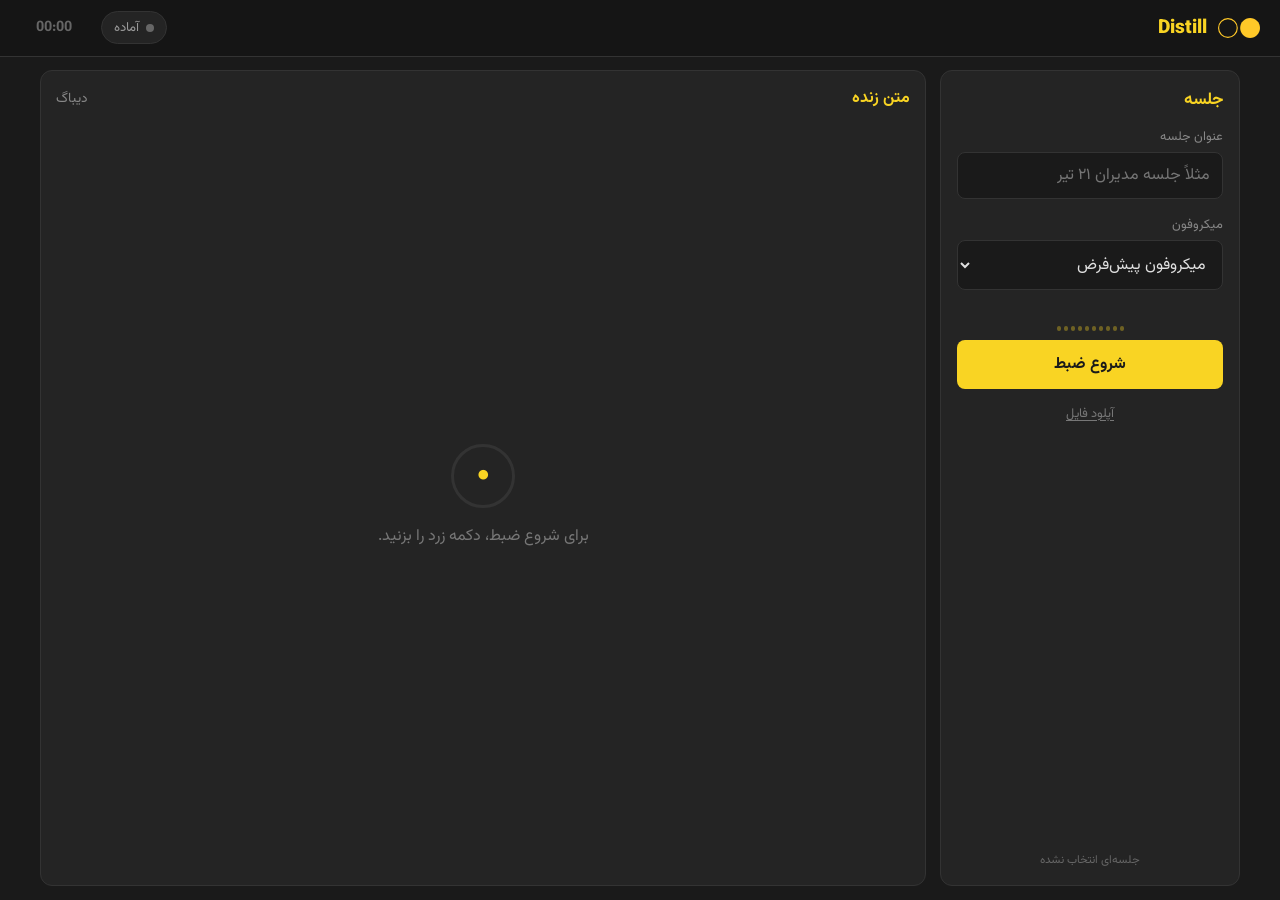
==== api/web/assistant.html @ 333b5652 "feat: mode lock" ====
<!doctype html>
<html lang="fa" dir="rtl">
  <head>
    <meta charset="UTF-8" />
    <meta name="viewport" content="width=device-width, initial-scale=1.0" />
    <title>Distill — داشبورد ضبط</title>
    <link rel="icon" type="image/svg+xml" href="/logo.svg" />
    <link rel="preconnect" href="https://fonts.googleapis.com" />
    <link rel="preconnect" href="https://fonts.gstatic.com" crossorigin />
    <link
      href="https://fonts.googleapis.com/css2?family=Vazirmatn:wght@300;400;500;700;900&display=swap"
      rel="stylesheet"
    />
    <style>
      * {
        margin: 0;
        padding: 0;
        box-sizing: border-box;
      }

      html,
      body {
        height: 100%;
        height: 100dvh;
        overflow: hidden;
      }

      body {
        font-family:
          "Vazirmatn", "Segoe UI", Tahoma, Geneva, Verdana, sans-serif;
        background: #1a1a1a;
        color: #e0e0e0;
        direction: rtl;
        display: flex;
        flex-direction: column;
      }

      a {
        color: inherit;
        text-decoration: none;
      }

      .navbar {
        flex-shrink: 0;
        display: flex;
        align-items: center;
        justify-content: space-between;
        gap: 1rem;
        padding: 0.7rem 1.25rem;
        background: #151515;
        border-bottom: 1px solid #333;
      }

      .nav-brand {
        display: inline-flex;
        align-items: center;
        gap: 0.7rem;
        color: #f9d423;
        font-weight: 900;
        font-size: 1.2rem;
      }

      .nav-brand svg {
        display: block;
      }

      .nav-meta {
        display: flex;
        align-items: center;
        gap: 0.85rem;
      }

      .nav-status {
        display: inline-flex;
        align-items: center;
        gap: 0.45rem;
        background: #242424;
        border: 1px solid #333;
        border-radius: 999px;
        padding: 0.35rem 0.75rem;
        font-size: 0.82rem;
        color: #999;
        cursor: pointer;
        user-select: none;
        transition:
          border-color 0.15s,
          color 0.15s;
      }

      .nav-status:hover {
        border-color: #f9d423;
        color: #e0e0e0;
      }

      .status-dot {
        width: 8px;
        height: 8px;
        border-radius: 50%;
        background: #666;
        flex-shrink: 0;
      }

      .status-dot.is-ok {
        background: #4ade80;
      }
      .status-dot.is-recording {
        background: #ef4444;
        animation: recPulse 1.2s infinite;
      }
      .status-dot.is-processing {
        background: #f9d423;
      }

      @keyframes recPulse {
        0% {
          box-shadow: 0 0 0 0 rgba(239, 68, 68, 0.45);
        }
        70% {
          box-shadow: 0 0 0 8px rgba(239, 68, 68, 0);
        }
        100% {
          box-shadow: 0 0 0 0 rgba(239, 68, 68, 0);
        }
      }

      .nav-timer {
        font-variant-numeric: tabular-nums;
        color: #f9d423;
        font-weight: 700;
        font-size: 0.9rem;
        min-width: 4.2rem;
        text-align: center;
        transition:
          color 0.2s ease,
          opacity 0.2s ease;
      }

      .nav-timer.idle {
        color: #666;
      }

      .nav-timer.is-processing {
        color: #eab308;
        animation: timer-processing 1.2s ease-in-out infinite;
      }

      @keyframes timer-processing {
        0%,
        100% {
          opacity: 1;
        }
        50% {
          opacity: 0.55;
        }
      }

      .dashboard {
        flex: 1;
        min-height: 0;
        width: min(1200px, calc(100% - 1.5rem));
        margin: 0 auto;
        padding: 0.85rem 0;
        display: grid;
        grid-template-columns: 300px 1fr;
        gap: 0.85rem;
        overflow: hidden;
      }

      @media (max-width: 860px) {
        .dashboard {
          grid-template-columns: 1fr;
          grid-template-rows: auto 1fr;
        }
        .controls-panel {
          max-height: 42vh;
          overflow-y: auto;
        }
      }

      .panel {
        background: #242424;
        border: 1px solid #333;
        border-radius: 12px;
        min-height: 0;
        display: flex;
        flex-direction: column;
        overflow: hidden;
      }

      .controls-panel {
        padding: 1rem;
        gap: 0.85rem;
      }

      .panel-title {
        color: #f9d423;
        font-size: 1.05rem;
        font-weight: 700;
        flex-shrink: 0;
      }

      .field {
        margin-bottom: 0.15rem;
      }

      .field label {
        display: block;
        text-align: right;
        margin-bottom: 0.3rem;
        color: #888;
        font-size: 0.8rem;
      }

      .field input[type="text"],
      .field select,
      .field input[type="file"] {
        width: 100%;
        background: #1a1a1a;
        border: 1px solid #333;
        border-radius: 8px;
        color: #e0e0e0;
        padding: 0.65rem 0.75rem;
        font: inherit;
        outline: none;
      }

      .field input[type="text"]:focus,
      .field select:focus {
        border-color: #f9d423;
      }

      .field input.field-invalid {
        border-color: #ef4444;
      }

      .field-error {
        color: #ef4444;
        font-size: 0.75rem;
        margin: -0.1rem 0 0.35rem;
        text-align: right;
      }

      .field input[type="file"] {
        padding: 0.45rem;
        color: #999;
        font-size: 0.8rem;
      }

      .source-mode {
        display: flex;
        flex-direction: column;
        gap: 0.55rem;
      }

      .source-switch {
        display: block;
        width: 100%;
        margin-top: 0.35rem;
        padding: 0;
        border: 0;
        background: none;
        font: inherit;
        font-size: 0.8rem;
        color: #777;
        text-align: center;
        cursor: pointer;
        text-decoration: underline;
        text-underline-offset: 3px;
      }

      .source-switch:hover {
        color: #f9d423;
      }

      .source-switch:disabled,
      .source-switch.is-locked {
        display: none;
      }

      .source-mode.capture-locked {
        opacity: 0.45;
        pointer-events: none;
      }

      .source-mode .btn:disabled,
      .source-mode input:disabled,
      .source-mode select:disabled {
        opacity: 0.55;
        cursor: not-allowed;
      }

      .record-block {
        display: flex;
        flex-direction: column;
        align-items: center;
        gap: 0.55rem;
        padding: 0.15rem 0 0;
      }

      .recording-player {
        width: 100%;
        display: flex;
        flex-direction: column;
        gap: 0.4rem;
        padding: 0.65rem 0.7rem;
        border: 1px solid #333;
        border-radius: 10px;
        background: #171717;
      }

      .recording-player.hidden {
        display: none !important;
      }

      .recording-player-label {
        font-size: 0.78rem;
        color: #aaa;
        font-weight: 600;
      }

      .recording-player audio {
        width: 100%;
        height: 36px;
      }

      .level-meter {
        display: flex;
        align-items: flex-end;
        gap: 3px;
        height: 28px;
        opacity: 0.35;
        transition: opacity 0.2s;
      }

      .level-meter.active {
        opacity: 1;
      }

      .level-meter span {
        width: 4px;
        background: #f9d423;
        border-radius: 2px;
        height: 20%;
        transition: height 0.08s linear;
      }

      .btn-row {
        display: flex;
        flex-direction: column;
        gap: 0.5rem;
        width: 100%;
      }

      .btn {
        appearance: none;
        border: 0;
        border-radius: 8px;
        padding: 0.75rem 1rem;
        font: inherit;
        font-weight: 700;
        cursor: pointer;
        transition:
          background 0.2s,
          box-shadow 0.2s,
          opacity 0.2s;
        width: 100%;
      }

      .btn:disabled {
        opacity: 0.4;
        cursor: not-allowed;
      }

      .btn.is-muted {
        opacity: 0.55;
      }

      .btn.is-processing:disabled,
      .btn.is-processing {
        opacity: 1;
        cursor: wait;
      }

      .btn-primary {
        background: #f9d423;
        color: #1a1a1a;
      }

      .btn-primary:hover:not(:disabled) {
        background: #e6c320;
        box-shadow: 0 4px 20px rgba(249, 212, 35, 0.25);
      }

      .btn-danger {
        background: #3a3a3a;
        color: #fff;
        border: 1px solid #555;
      }

      .btn-danger:hover:not(:disabled) {
        background: #484848;
      }

      .btn-danger.is-processing {
        color: #f9d423;
        border-color: rgba(249, 212, 35, 0.4);
        background: #2a2a2a;
      }

      .btn-ghost {
        background: transparent;
        color: #e0e0e0;
        border: 1px solid #333;
      }

      .btn-ghost:hover:not(:disabled) {
        border-color: #f9d423;
      }

      .btn-accent {
        background: rgba(249, 212, 35, 0.1);
        color: #f9d423;
        border: 1px solid rgba(249, 212, 35, 0.35);
      }

      .btn-accent:hover:not(:disabled) {
        background: rgba(249, 212, 35, 0.18);
      }

      .sep {
        border: 0;
        border-top: 1px solid #333;
        margin: 0.15rem 0;
      }

      .meta {
        color: #666;
        font-size: 0.72rem;
        word-break: break-all;
        text-align: center;
      }

      .session-link {
        background: none;
        border: 0;
        padding: 0;
        margin: 0;
        font: inherit;
        color: #a3a3a3;
        text-decoration: underline;
        text-underline-offset: 0.18em;
        text-decoration-color: rgba(163, 163, 163, 0.45);
        cursor: pointer;
        word-break: break-all;
      }

      .session-link:hover {
        color: #f9d423;
        text-decoration-color: rgba(249, 212, 35, 0.55);
      }

      .copy-toast {
        position: fixed;
        left: 50%;
        bottom: 1.6rem;
        transform: translateX(-50%) translateY(12px);
        z-index: 1200;
        display: flex;
        align-items: center;
        gap: 0.55rem;
        padding: 0.72rem 1.05rem;
        border-radius: 12px;
        background: #242424;
        border: 1px solid rgba(249, 212, 35, 0.4);
        color: #f0f0f0;
        font-family: inherit;
        font-size: 0.88rem;
        box-shadow: 0 10px 28px rgba(0, 0, 0, 0.45);
        opacity: 0;
        pointer-events: none;
        transition:
          opacity 0.2s ease,
          transform 0.2s ease;
      }

      .copy-toast.is-visible {
        opacity: 1;
        transform: translateX(-50%) translateY(0);
      }

      .copy-toast-dot {
        width: 0.55rem;
        height: 0.55rem;
        border-radius: 50%;
        background: #f9d423;
        flex-shrink: 0;
      }

      .controls-bottom {
        margin-top: auto;
        display: flex;
        flex-direction: column;
        gap: 0.55rem;
        padding-top: 0.35rem;
      }

      .display-panel {
        padding: 0.95rem;
      }

      .panel-head {
        display: flex;
        align-items: center;
        justify-content: space-between;
        gap: 1rem;
        margin-bottom: 0.7rem;
        flex-shrink: 0;
      }

      .panel-head-actions {
        display: inline-flex;
        gap: 0.75rem;
        align-items: center;
      }

      .panel-head h2 {
        color: #f9d423;
        font-size: 1rem;
        font-weight: 700;
      }

      .linkish {
        background: none;
        border: 0;
        color: #888;
        font: inherit;
        cursor: pointer;
        font-size: 0.85rem;
      }

      .linkish:hover {
        color: #f9d423;
      }

      .timeline {
        flex: 1;
        min-height: 0;
        overflow-y: auto;
        display: flex;
        flex-direction: column;
        gap: 0.65rem;
      }

      .timeline::-webkit-scrollbar {
        width: 8px;
      }
      .timeline::-webkit-scrollbar-thumb {
        background: #444;
        border-radius: 8px;
      }

      .timeline-empty {
        margin: auto;
        text-align: center;
        color: #777;
        padding: 2rem 1rem;
      }

      .timeline-empty .rec-ring {
        width: 64px;
        height: 64px;
        border-radius: 50%;
        border: 3px solid #333;
        margin: 0 auto 1rem;
        display: flex;
        align-items: center;
        justify-content: center;
        color: #f9d423;
        font-size: 1.4rem;
      }

      .segment {
        background: #1a1a1a;
        border: 1px solid #2e2e2e;
        border-radius: 10px;
        padding: 0.85rem 1rem;
        transition:
          border-color 0.25s ease,
          background 0.25s ease,
          transform 0.35s ease;
      }

      .segment-live {
        border-color: #2e2e2e;
        opacity: 0.92;
      }

      .segment-listening {
        position: relative;
        opacity: 1;
        border-color: transparent;
        background:
          linear-gradient(#1a1a1a, #1a1a1a) padding-box,
          linear-gradient(
              90deg,
              rgba(249, 212, 35, 0.22),
              rgba(249, 212, 35, 0.48),
              rgba(249, 212, 35, 0.2),
              rgba(249, 212, 35, 0.42),
              rgba(249, 212, 35, 0.22)
            )
            border-box;
        background-size:
          100% 100%,
          200% 100%;
        border: 1px solid transparent;
        animation: listen-wave-border 2.8s ease-in-out infinite;
        box-shadow: none;
      }

      .segment-listening .segment-text {
        cursor: default;
        user-select: text;
      }

      .segment-finalized {
        border-color: #333;
      }

      .segment-editable {
        border-color: rgba(148, 163, 184, 0.28);
      }

      .segment-editable:hover {
        border-color: rgba(226, 232, 240, 0.35);
        background: #1c1c1c;
      }

      .segment-editable .segment-text {
        cursor: text;
        border-radius: 6px;
        outline: none;
        transition:
          background 0.2s ease,
          box-shadow 0.2s ease;
      }

      .segment-editable .segment-text:hover {
        background: rgba(255, 255, 255, 0.03);
      }

      .segment-editable .segment-text:focus {
        background: rgba(255, 255, 255, 0.05);
        box-shadow: inset 0 0 0 1px rgba(226, 232, 240, 0.22);
      }

      .segment-editing {
        border-color: rgba(226, 232, 240, 0.5);
        background: #1e1e1e;
      }

      .segment-saving {
        opacity: 0.72;
        pointer-events: none;
      }

      .segment-edit-hint {
        margin-inline-start: auto;
        font-size: 0.7rem;
        color: #666;
        opacity: 0;
        transition: opacity 0.2s ease;
      }

      .segment-editable:hover .segment-edit-hint,
      .segment-editing .segment-edit-hint {
        opacity: 1;
        color: #a3a3a3;
      }

      .segment-polish {
        animation: polish-card 0.85s ease;
      }

      .segment-overlap {
        border-color: rgba(249, 212, 35, 0.45);
        background: linear-gradient(
          180deg,
          rgba(249, 212, 35, 0.06),
          #1a1a1a 55%
        );
      }

      .segment-overlap.segment-listening {
        background:
          linear-gradient(#1a1a1a, #1a1a1a) padding-box,
          linear-gradient(
              90deg,
              rgba(249, 212, 35, 0.28),
              rgba(249, 212, 35, 0.52),
              rgba(249, 212, 35, 0.26),
              rgba(249, 212, 35, 0.46),
              rgba(249, 212, 35, 0.28)
            )
            border-box;
        background-size:
          100% 100%,
          200% 100%;
      }

      .timeline-is-merging .segment-merge-out {
        animation: merge-shrink 0.32s ease forwards;
        pointer-events: none;
      }

      @keyframes merge-shrink {
        to {
          opacity: 0;
          transform: scale(0.94) translateY(10px);
          filter: blur(2px);
        }
      }

      @keyframes listen-wave-border {
        0%,
        100% {
          background-position:
            0 0,
            0% 50%;
          border-color: transparent;
        }
        50% {
          background-position:
            0 0,
            100% 50%;
        }
      }

      .segment-text {
        color: #e0e0e0;
        line-height: 1.85;
        font-size: 0.95rem;
      }

      .stream-word,
      .polish-word {
        display: inline;
        opacity: 0;
        filter: blur(2px);
        transform: translateY(4px);
        animation: word-in 0.38s ease forwards;
      }

      .stream-word.is-stable {
        opacity: 1;
        filter: none;
        transform: none;
        animation: none;
      }

      .stream-word.is-new {
        color: #f5e6a3;
      }

      .segment-text.is-polishing .polish-word {
        animation-name: polish-word-in;
      }

      .badge-polish {
        background: rgba(249, 212, 35, 0.16);
        color: #f9d423;
        border-color: rgba(249, 212, 35, 0.4);
      }

      .badge-active {
        position: relative;
        background: rgba(249, 212, 35, 0.2);
        color: #f9d423;
        border-color: rgba(249, 212, 35, 0.55);
        animation: badge-active-pulse 1.4s ease-in-out infinite;
      }

      @keyframes badge-active-pulse {
        0%,
        100% {
          opacity: 1;
          transform: scale(1);
          box-shadow: 0 0 0 0 rgba(249, 212, 35, 0.35);
        }
        50% {
          opacity: 1;
          transform: scale(1.06);
          box-shadow: 0 0 0 6px rgba(249, 212, 35, 0);
        }
      }

      @keyframes word-in {
        to {
          opacity: 1;
          filter: blur(0);
          transform: translateY(0);
        }
      }

      @keyframes polish-word-in {
        from {
          opacity: 0;
          letter-spacing: 0.04em;
          filter: blur(3px);
        }
        to {
          opacity: 1;
          letter-spacing: normal;
          filter: blur(0);
        }
      }

      @keyframes polish-card {
        0% {
          transform: scale(0.985);
          box-shadow: 0 0 0 0 rgba(249, 212, 35, 0);
        }
        45% {
          transform: scale(1.01);
          box-shadow: 0 0 0 3px rgba(249, 212, 35, 0.28);
          border-color: rgba(249, 212, 35, 0.55);
        }
        100% {
          transform: scale(1);
          box-shadow: 0 0 0 0 rgba(249, 212, 35, 0);
        }
      }

      @media (prefers-reduced-motion: reduce) {
        .segment-polish,
        .timeline-is-merging .segment,
        .segment-listening,
        .badge-active,
        .nav-timer.is-processing,
        .stream-word,
        .polish-word {
          animation: none !important;
        }
        .badge-active {
          box-shadow: none;
          transform: none;
        }
        .segment-listening {
          border-color: rgba(249, 212, 35, 0.32);
          background: #1a1a1a;
        }
        .stream-word,
        .polish-word {
          opacity: 1;
          filter: none;
          transform: none;
        }
      }

      .segment-meta {
        display: flex;
        flex-wrap: wrap;
        align-items: center;
        gap: 0.4rem;
        margin-bottom: 0.35rem;
        font-size: 0.78rem;
        color: #888;
        width: 100%;
      }

      .speaker-row {
        display: inline-flex;
        flex-wrap: wrap;
        align-items: center;
        gap: 0.55rem;
      }

      .speaker-chip {
        display: inline-flex;
        align-items: center;
        gap: 0.3rem;
        background: transparent;
        border: 0;
        padding: 0;
        cursor: pointer;
        font: inherit;
        color: inherit;
      }

      .speaker-chip:hover .speaker-name {
        text-decoration: underline;
      }

      .speaker-dot {
        width: 8px;
        height: 8px;
        border-radius: 50%;
        display: inline-block;
      }

      .speaker-name {
        font-weight: 700;
      }

      .badge {
        display: inline-block;
        font-size: 0.72rem;
        padding: 0.1rem 0.5rem;
        border-radius: 999px;
        background: rgba(249, 212, 35, 0.12);
        color: #f9d423;
        border: 1px solid rgba(249, 212, 35, 0.3);
      }

      .badge-muted {
        background: transparent;
        color: #777;
        border-color: #333;
      }

      .badge.badge-locked {
        background: rgba(82, 82, 82, 0.35);
        color: #a3a3a3;
        border-color: #555;
        font-weight: 500;
      }

      .badge.badge-editable {
        background: rgba(148, 163, 184, 0.12);
        color: #cbd5e1;
        border-color: rgba(148, 163, 184, 0.28);
      }

      .insights-overlay {
        position: fixed;
        inset: 0;
        z-index: 40;
        background: rgba(0, 0, 0, 0.55);
        display: flex;
        align-items: center;
        justify-content: center;
        padding: 1rem;
      }

      .insights-overlay.hidden {
        display: none !important;
      }

      .review-modal {
        width: min(760px, 100%);
        max-height: min(88vh, 760px);
        background: #242424;
        border: 1px solid #333;
        border-radius: 12px;
        padding: 1.15rem 1.25rem;
        overflow: auto;
        display: flex;
        flex-direction: column;
        gap: 1rem;
      }

      .review-modal-head {
        display: flex;
        flex-direction: column;
        gap: 0.75rem;
        flex-shrink: 0;
      }

      .review-modal-head h3 {
        color: #f9d423;
        font-size: 1.1rem;
        font-weight: 700;
      }

      .review-stepper {
        display: flex;
        gap: 0.5rem;
        flex-wrap: wrap;
      }

      .review-step-dot {
        display: inline-flex;
        align-items: center;
        gap: 0.35rem;
        font-size: 0.78rem;
        color: #666;
        background: #1a1a1a;
        border: 1px solid #333;
        border-radius: 999px;
        padding: 0.3rem 0.75rem;
        transition:
          color 0.2s ease,
          border-color 0.2s ease,
          background 0.2s ease;
      }

      .review-step-dot.is-active {
        color: #f9d423;
        border-color: rgba(249, 212, 35, 0.5);
        background: rgba(249, 212, 35, 0.1);
      }

      .review-step-dot.is-done {
        color: #4ade80;
        border-color: rgba(74, 222, 128, 0.4);
      }

      .review-step {
        display: none;
        flex-direction: column;
        gap: 0.9rem;
      }

      .review-step.active {
        display: flex;
      }

      .review-hint {
        color: #999;
        font-size: 0.85rem;
        line-height: 1.7;
      }

      .processing-phase-list {
        list-style: none;
        display: flex;
        flex-direction: column;
        gap: 0.6rem;
        padding: 0.25rem 0;
      }

      .processing-phase-list li {
        display: flex;
        align-items: center;
        gap: 0.65rem;
        color: #777;
        font-size: 0.92rem;
        padding: 0.6rem 0.8rem;
        border: 1px solid #333;
        border-radius: 10px;
        background: #1a1a1a;
        transition:
          color 0.2s ease,
          border-color 0.2s ease,
          background 0.2s ease;
      }

      .processing-phase-list li::before {
        content: "";
        width: 10px;
        height: 10px;
        border-radius: 50%;
        background: #444;
        flex-shrink: 0;
        transition:
          background 0.2s ease,
          box-shadow 0.2s ease;
      }

      .processing-phase-list li.is-active {
        color: #f9d423;
        border-color: rgba(249, 212, 35, 0.4);
      }

      .processing-phase-list li.is-active::before {
        background: #f9d423;
        box-shadow: 0 0 0 4px rgba(249, 212, 35, 0.18);
        animation: badge-active-pulse 1.4s ease-in-out infinite;
      }

      .processing-phase-list li.is-done {
        color: #cbd5e1;
        border-color: #333;
      }

      .processing-phase-list li.is-done::before {
        background: #4ade80;
      }

      .processing-phase-list li .phase-note {
        margin-inline-start: auto;
        font-size: 0.72rem;
        color: #777;
      }

      .processing-phase-list li.is-active .phase-note {
        color: rgba(249, 212, 35, 0.85);
      }

      .speaker-play-btn.is-loading {
        opacity: 0.65;
        cursor: wait;
      }

      .transcript-review-list {
        display: flex;
        flex-direction: column;
        gap: 0.6rem;
        max-height: min(46vh, 380px);
        overflow-y: auto;
        padding-inline-end: 0.25rem;
      }

      .transcript-review-list::-webkit-scrollbar {
        width: 8px;
      }
      .transcript-review-list::-webkit-scrollbar-thumb {
        background: #444;
        border-radius: 8px;
      }

      .transcript-review-row {
        padding: 0.65rem 0.8rem;
        border: 1px solid #333;
        border-radius: 10px;
        background: #1a1a1a;
        transition: opacity 0.15s ease;
      }

      .transcript-review-row.is-saving {
        opacity: 0.65;
        pointer-events: none;
      }

      .transcript-review-meta {
        display: flex;
        flex-wrap: wrap;
        align-items: center;
        gap: 0.5rem;
        margin-bottom: 0.35rem;
        font-size: 0.76rem;
        color: #888;
      }

      .transcript-review-speaker {
        font-weight: 700;
        color: #cbd5e1;
      }

      .transcript-review-text {
        color: #e0e0e0;
        line-height: 1.8;
        font-size: 0.92rem;
        border-radius: 6px;
        outline: none;
        cursor: text;
        transition:
          background 0.2s ease,
          box-shadow 0.2s ease;
      }

      .transcript-review-text:hover {
        background: rgba(255, 255, 255, 0.03);
      }

      .transcript-review-text:focus {
        background: rgba(255, 255, 255, 0.05);
        box-shadow: inset 0 0 0 1px rgba(226, 232, 240, 0.22);
      }

      .speaker-naming-list {
        display: flex;
        flex-direction: column;
        gap: 0.7rem;
      }

      .speaker-naming-card {
        display: flex;
        align-items: center;
        gap: 0.75rem;
        padding: 0.7rem 0.85rem;
        border: 1px solid #333;
        border-radius: 10px;
        background: #1a1a1a;
        flex-wrap: wrap;
      }

      .speaker-naming-card.is-confirmed {
        border-color: rgba(74, 222, 128, 0.4);
      }

      .speaker-naming-dot {
        width: 10px;
        height: 10px;
        border-radius: 50%;
        flex-shrink: 0;
      }

      .speaker-naming-name {
        flex: 1;
        min-width: 9rem;
        background: #151515;
        border: 1px solid #333;
        border-radius: 8px;
        color: #e0e0e0;
        padding: 0.5rem 0.7rem;
        font: inherit;
        outline: none;
      }

      .speaker-naming-name:focus {
        border-color: #f9d423;
      }

      .speaker-play-btn {
        position: relative;
        width: 40px;
        height: 40px;
        flex-shrink: 0;
        border: 0;
        border-radius: 50%;
        padding: 3px;
        cursor: pointer;
        appearance: none;
        display: inline-flex;
        align-items: center;
        justify-content: center;
        background: conic-gradient(
          #f9d423 var(--progress, 0deg),
          rgba(255, 255, 255, 0.12) 0deg
        );
        transition: background 0.08s linear;
      }

      .speaker-play-btn::before {
        content: "";
        position: absolute;
        inset: 3px;
        border-radius: 50%;
        background: #1a1a1a;
        transition: background 0.15s ease;
        pointer-events: none;
      }

      .speaker-play-btn:hover::before {
        background: #202020;
      }

      .speaker-play-btn svg {
        position: relative;
        z-index: 1;
        fill: #f9d423;
        pointer-events: none;
      }

      .speaker-play-btn .pause-icon {
        display: none;
      }
      .speaker-play-btn.is-playing .play-icon {
        display: none;
      }
      .speaker-play-btn.is-playing .pause-icon {
        display: block;
      }

      .speaker-naming-status {
        font-size: 0.72rem;
        color: #666;
        min-width: 4.2rem;
        text-align: center;
      }

      .speaker-naming-nosample {
        font-size: 0.72rem;
        color: #777;
        white-space: nowrap;
      }

      .speaker-naming-card.is-confirmed .speaker-naming-status {
        color: #4ade80;
      }

      .review-step-actions {
        display: flex;
        justify-content: flex-end;
        gap: 0.6rem;
      }

      .review-step-actions .btn {
        width: auto;
        padding-inline: 1.4rem;
      }

      .review-loading {
        display: flex;
        flex-direction: column;
        align-items: center;
        gap: 0.6rem;
        color: #999;
        padding: 2rem 1rem;
        text-align: center;
      }

      .minutes-form {
        display: flex;
        flex-direction: column;
        gap: 1rem;
      }

      .minutes-grid {
        display: grid;
        grid-template-columns: repeat(2, 1fr);
        gap: 0.75rem 1rem;
      }

      .minutes-grid > .minutes-field {
        min-width: 0;
      }

      @media (max-width: 640px) {
        .minutes-grid {
          grid-template-columns: 1fr;
        }
      }

      .minutes-field label {
        display: block;
        font-size: 0.78rem;
        color: #888;
        margin-bottom: 0.3rem;
      }

      .minutes-field input,
      .minutes-field textarea,
      .minutes-field select {
        width: 100%;
        background: #1a1a1a;
        border: 1px solid #333;
        border-radius: 8px;
        color: #e0e0e0;
        padding: 0.6rem 0.7rem;
        font: inherit;
        outline: none;
        resize: vertical;
      }

      .minutes-field input:focus,
      .minutes-field textarea:focus,
      .minutes-field select:focus {
        border-color: #f9d423;
      }

      .jalali-picker {
        position: relative;
      }

      .jalali-picker-trigger {
        width: 100%;
        display: flex;
        align-items: center;
        justify-content: space-between;
        gap: 0.6rem;
        background: #1a1a1a;
        border: 1px solid #333;
        border-radius: 8px;
        color: #e0e0e0;
        padding: 0.6rem 0.7rem;
        font: inherit;
        cursor: pointer;
        text-align: right;
        outline: none;
      }

      .jalali-picker-trigger:hover,
      .jalali-picker-trigger[aria-expanded="true"] {
        border-color: #f9d423;
      }

      .jalali-picker-label.is-placeholder {
        color: #777;
      }

      .jalali-picker-icon {
        color: #999;
        flex-shrink: 0;
      }

      .jalali-popover {
        position: absolute;
        top: calc(100% + 0.4rem);
        inset-inline-start: 0;
        z-index: 60;
        width: min(300px, calc(100vw - 2rem));
        background: #1f1f1f;
        border: 1px solid #3a3a3a;
        border-radius: 12px;
        padding: 0.75rem;
        box-shadow: 0 14px 36px rgba(0, 0, 0, 0.45);
        display: flex;
        flex-direction: column;
        gap: 0.65rem;
      }

      .jalali-popover.hidden {
        display: none !important;
      }

      .jalali-popover-head {
        display: flex;
        align-items: center;
        justify-content: space-between;
        gap: 0.4rem;
      }

      .jalali-month-label {
        color: #f9d423;
        font-weight: 700;
        font-size: 0.9rem;
      }

      .jalali-nav-btn {
        width: 2rem;
        height: 2rem;
        border-radius: 8px;
        border: 1px solid #333;
        background: #151515;
        color: #e0e0e0;
        cursor: pointer;
        font: inherit;
        font-size: 1.1rem;
        line-height: 1;
      }

      .jalali-nav-btn:hover {
        border-color: #f9d423;
        color: #f9d423;
      }

      .jalali-weekdays,
      .jalali-days {
        display: grid;
        grid-template-columns: repeat(7, 1fr);
        gap: 0.2rem;
        text-align: center;
      }

      .jalali-weekdays span {
        color: #777;
        font-size: 0.72rem;
        padding: 0.25rem 0;
      }

      .jalali-day {
        appearance: none;
        border: 0;
        background: transparent;
        color: #e0e0e0;
        border-radius: 8px;
        height: 2rem;
        font: inherit;
        font-size: 0.85rem;
        cursor: pointer;
      }

      .jalali-day:hover:not(:disabled) {
        background: rgba(249, 212, 35, 0.12);
        color: #f9d423;
      }

      .jalali-day.is-selected {
        background: #f9d423;
        color: #1a1a1a;
        font-weight: 700;
      }

      .jalali-day.is-today:not(.is-selected) {
        box-shadow: inset 0 0 0 1px rgba(249, 212, 35, 0.55);
      }

      .jalali-day:disabled {
        color: #444;
        cursor: default;
      }

      .jalali-time-row {
        display: grid;
        grid-template-columns: 1fr 1fr;
        gap: 0.5rem;
      }

      .jalali-time-row label {
        display: flex;
        flex-direction: column;
        gap: 0.25rem;
        font-size: 0.72rem;
        color: #888;
      }

      .jalali-time-row select {
        width: 100%;
        background: #151515;
        border: 1px solid #333;
        border-radius: 8px;
        color: #e0e0e0;
        padding: 0.4rem 0.5rem;
        font: inherit;
        outline: none;
      }

      .jalali-time-row select:focus {
        border-color: #f9d423;
      }

      .jalali-popover-actions {
        display: flex;
        align-items: center;
        justify-content: space-between;
        gap: 0.5rem;
      }

      .jalali-confirm-btn {
        width: auto;
        padding: 0.45rem 1rem;
      }

      .minutes-chip-field {
        display: flex;
        flex-direction: column;
        gap: 0.4rem;
      }

      .minutes-chip-list {
        display: flex;
        flex-wrap: wrap;
        align-content: flex-start;
        gap: 0.4rem;
        min-height: 1.6rem;
      }

      .minutes-chip {
        display: inline-flex;
        align-items: center;
        gap: 0.35rem;
        background: rgba(249, 212, 35, 0.1);
        border: 1px solid rgba(249, 212, 35, 0.3);
        color: #f9d423;
        border-radius: 999px;
        padding: 0.25rem 0.55rem 0.25rem 0.4rem;
        font-size: 0.82rem;
      }

      .minutes-chip button {
        background: none;
        border: 0;
        color: inherit;
        cursor: pointer;
        font: inherit;
        line-height: 1;
        padding: 0;
      }

      .minutes-chip-add {
        display: flex;
        gap: 0.4rem;
      }

      .minutes-chip-add input {
        flex: 1;
        min-width: 0;
        background: #1a1a1a;
        border: 1px solid #333;
        border-radius: 8px;
        color: #e0e0e0;
        padding: 0.45rem 0.6rem;
        font: inherit;
        outline: none;
      }

      .minutes-chip-add input:focus {
        border-color: #f9d423;
      }

      .minutes-chip-add .btn {
        width: auto;
        flex-shrink: 0;
        padding: 0.45rem 0.9rem;
      }

      .minutes-decisions-table {
        display: flex;
        flex-direction: column;
        gap: 0.5rem;
      }

      .minutes-decision-row {
        display: grid;
        grid-template-columns: 2.4fr 1fr 1fr 1fr auto;
        gap: 0.5rem;
        align-items: start;
        padding: 0.6rem;
        border: 1px solid #333;
        border-radius: 10px;
        background: #1a1a1a;
      }

      @media (max-width: 720px) {
        .minutes-decision-row {
          grid-template-columns: 1fr;
        }
      }

      .minutes-decision-row textarea,
      .minutes-decision-row input,
      .minutes-decision-row select {
        width: 100%;
        background: #151515;
        border: 1px solid #333;
        border-radius: 8px;
        color: #e0e0e0;
        padding: 0.5rem 0.6rem;
        font: inherit;
        outline: none;
        resize: vertical;
      }

      .minutes-decision-row textarea:focus,
      .minutes-decision-row input:focus,
      .minutes-decision-row select:focus {
        border-color: #f9d423;
      }

      .minutes-decision-remove {
        background: none;
        border: 1px solid #3a3a3a;
        color: #f87171;
        border-radius: 8px;
        cursor: pointer;
        font: inherit;
        padding: 0.5rem 0.6rem;
      }

      .minutes-decision-remove:hover {
        border-color: #f87171;
      }

      .minutes-add-decision {
        align-self: flex-start;
      }

      .minutes-form-actions {
        display: flex;
        justify-content: flex-end;
        gap: 0.6rem;
        flex-shrink: 0;
      }

      .minutes-form-actions .btn {
        width: auto;
        padding-inline: 1.4rem;
      }

      .minutes-save-status {
        font-size: 0.78rem;
        color: #4ade80;
        align-self: center;
        margin-inline-end: auto;
      }

      .hidden {
        display: none !important;
      }

      /* Print sheet for meeting minutes (only visible during window.print) */
      #minutesPrintRoot {
        display: none;
      }

      @media print {
        @page {
          size: A4 portrait;
          margin: 8mm;
        }

        html,
        body {
          height: auto !important;
          overflow: visible !important;
          background: #fff !important;
          color: #000 !important;
        }

        body.is-printing-minutes {
          display: block !important;
        }

        body.is-printing-minutes > *:not(#minutesPrintRoot) {
          display: none !important;
        }

        body.is-printing-minutes #minutesPrintRoot {
          display: block !important;
          width: 100%;
          margin: 0;
          padding: 0;
          background: #fff;
          color: #000;
          -webkit-print-color-adjust: exact;
          print-color-adjust: exact;
        }
      }

      .tuning-overlay {
        position: fixed;
        inset: 0;
        z-index: 50;
        background: rgba(0, 0, 0, 0.55);
        display: flex;
        align-items: flex-start;
        justify-content: center;
        padding: 1rem;
        overflow: auto;
      }

      #confirmPanel.tuning-overlay {
        z-index: 200;
      }

      .tuning-overlay.hidden {
        display: none !important;
      }

      .confirm-panel.is-alert .confirm-actions {
        justify-content: flex-end;
      }

      .confirm-panel.is-alert .confirm-actions .btn {
        flex: 0 1 auto;
        min-width: 8rem;
      }

      .confirm-panel {
        width: min(420px, 100%);
        margin: 18vh auto 1.5rem;
        background: #1f1f1f;
        border: 1px solid #3a3a3a;
        border-radius: 12px;
        padding: 1.15rem 1.2rem 1.2rem;
        box-shadow: 0 16px 48px rgba(0, 0, 0, 0.45);
        display: flex;
        flex-direction: column;
        gap: 0.75rem;
      }

      .confirm-panel h3 {
        margin: 0;
        color: #f9d423;
        font-size: 1.05rem;
        font-weight: 700;
      }

      .confirm-message {
        margin: 0;
        color: #d4d4d4;
        line-height: 1.75;
        font-size: 0.92rem;
        white-space: pre-line;
      }

      .confirm-actions {
        display: flex;
        gap: 0.55rem;
        margin-top: 0.25rem;
      }

      .confirm-actions .btn {
        flex: 1;
      }

      .tuning-panel {
        width: min(520px, 100%);
        margin: 3.5rem auto 1.5rem;
        background: #1f1f1f;
        border: 1px solid #333;
        border-radius: 12px;
        padding: 1rem 1.1rem 1.15rem;
        box-shadow: 0 16px 48px rgba(0, 0, 0, 0.45);
      }

      .tuning-head {
        display: flex;
        align-items: center;
        justify-content: space-between;
        gap: 0.75rem;
        margin-bottom: 0.85rem;
      }

      .tuning-head h3 {
        color: #f9d423;
        font-size: 1.05rem;
        font-weight: 700;
      }

      .tuning-note {
        color: #777;
        font-size: 0.75rem;
        margin-bottom: 0.85rem;
        line-height: 1.6;
      }

      .tuning-group {
        margin-bottom: 0.95rem;
        border-top: 1px solid #2e2e2e;
        padding-top: 0.7rem;
      }

      .tuning-group h4 {
        color: #aaa;
        font-size: 0.8rem;
        font-weight: 600;
        margin-bottom: 0.55rem;
      }

      .tuning-row {
        display: grid;
        grid-template-columns: 1fr auto;
        gap: 0.35rem 0.75rem;
        align-items: center;
        margin-bottom: 0.55rem;
      }

      .tuning-row label {
        color: #ddd;
        font-size: 0.82rem;
      }

      .tuning-row .hint {
        grid-column: 1 / -1;
        color: #666;
        font-size: 0.7rem;
        margin-top: -0.25rem;
      }

      .tuning-row .apply-tag {
        font-size: 0.65rem;
        color: #888;
        border: 1px solid #333;
        border-radius: 999px;
        padding: 0.05rem 0.4rem;
        margin-inline-start: 0.35rem;
      }

      .tuning-row input,
      .tuning-row select {
        width: 7.5rem;
        background: #151515;
        border: 1px solid #333;
        border-radius: 8px;
        color: #e0e0e0;
        padding: 0.4rem 0.55rem;
        font: inherit;
        text-align: center;
      }

      .tuning-row input:focus,
      .tuning-row select:focus {
        outline: none;
        border-color: #f9d423;
      }

      .tuning-row .next-session-note {
        color: #888;
        font-size: 0.7rem;
      }

      .tuning-actions {
        display: flex;
        gap: 0.5rem;
        margin-top: 0.85rem;
      }

      .tuning-actions .btn {
        width: auto;
        flex: 1;
      }

      .debug-grid {
        display: grid;
        grid-template-columns: repeat(2, minmax(0, 1fr));
        gap: 0.65rem 1rem;
        margin: 0;
      }
      .debug-grid div {
        display: flex;
        flex-direction: column;
        gap: 0.15rem;
        padding: 0.55rem 0.65rem;
        border: 1px solid #333;
        border-radius: 8px;
        background: #151515;
      }
      .debug-grid dt {
        margin: 0;
        font-size: 0.7rem;
        color: #888;
      }
      .debug-grid dd {
        margin: 0;
        font-weight: 700;
        color: #e0e0e0;
        word-break: break-word;
      }
    </style>
  </head>
  <body>
    <nav class="navbar">
      <a class="nav-brand" href="/">
        <svg
          width="42"
          height="20"
          viewBox="0 0 36 17"
          fill="none"
          xmlns="http://www.w3.org/2000/svg"
          aria-hidden="true"
        >
          <path
            d="M8.5 0.5C12.9183 0.5 16.5 4.08172 16.5 8.5C16.5 12.9183 12.9183 16.5 8.5 16.5C4.08172 16.5 0.5 12.9183 0.5 8.5C0.5 4.08172 4.08172 0.5 8.5 0.5Z"
            stroke="#FFC828"
          />
          <path
            d="M27.5 17C32.1944 17 36 13.1944 36 8.5C36 3.80558 32.1944 0 27.5 0C22.8056 0 19 3.80558 19 8.5C19 13.1944 22.8056 17 27.5 17Z"
            fill="#FFC828"
          />
        </svg>
        Distill
      </a>
      <div class="nav-meta">
        <div
          id="statusChip"
          class="nav-status"
          title="کلیک برای تنظیم حساسیت‌ها"
          role="button"
          tabindex="0"
        >
          <span
            id="connectionStatus"
            class="status-dot"
            aria-hidden="true"
          ></span>
          <span id="statusText">آماده</span>
        </div>
        <div id="recordTimer" class="nav-timer idle">00:00</div>
      </div>
    </nav>

    <main class="dashboard">
      <aside class="panel controls-panel">
        <h3 class="panel-title">جلسه</h3>

        <div class="field">
          <label for="meetingTitle">عنوان جلسه</label>
          <p id="meetingTitleError" class="field-error hidden" role="alert">
            لطفاً عنوان جلسه را وارد کنید
          </p>
          <input
            id="meetingTitle"
            type="text"
            placeholder="مثلاً جلسه مدیران ۲۱ تیر"
            autocomplete="off"
            required
          />
        </div>

        <div id="liveSource" class="source-mode">
          <div class="field">
            <label for="audioInput">میکروفون</label>
            <select id="audioInput">
              <option value="">میکروفون پیش‌فرض</option>
            </select>
          </div>

          <div class="record-block">
            <div id="recordingPlayer" class="recording-player hidden">
              <span class="recording-player-label">پخش ضبط قبلی</span>
              <audio id="recordingAudio" controls preload="metadata"></audio>
            </div>
            <div id="levelMeter" class="level-meter" aria-hidden="true">
              <span></span><span></span><span></span><span></span><span></span>
              <span></span><span></span><span></span><span></span><span></span>
            </div>
            <div class="btn-row">
              <button id="startBtn" class="btn btn-primary" type="button">
                شروع ضبط
              </button>
              <button id="stopBtn" class="btn btn-danger hidden" type="button">
                توقف
              </button>
            </div>
            <span id="audioLevel" class="hidden">در حال شنیدن…</span>
          </div>

          <button id="showUploadMode" class="source-switch" type="button">
            آپلود فایل
          </button>
        </div>

        <div id="uploadSource" class="source-mode hidden">
          <div class="field">
            <label for="uploadFile">آپلود فایل</label>
            <input
              id="uploadFile"
              type="file"
              accept="audio/*,.wav,.mp3,.m4a,.ogg"
            />
          </div>
          <button id="uploadBtn" class="btn btn-ghost" type="button">
            پیاده‌سازی از فایل
          </button>
          <button id="showLiveMode" class="source-switch" type="button">
            ضبط جلسه
          </button>
        </div>

        <div class="controls-bottom">
          <button
            id="reopenReviewBtn"
            class="btn btn-ghost hidden"
            type="button"
          >
            مشاهده صورت جلسه
          </button>
          <p id="meetingMeta" class="meta">جلسه‌ای انتخاب نشده</p>
        </div>
      </aside>

      <section class="panel display-panel">
        <div class="panel-head">
          <h2>متن زنده</h2>
          <div class="panel-head-actions">
            <button id="debugBtn" class="linkish" type="button">دیباگ</button>
          </div>
        </div>
        <div id="timeline" class="timeline">
          <div class="timeline-empty">
            <div class="rec-ring">●</div>
            <p>برای شروع ضبط، دکمه زرد را بزنید.</p>
          </div>
        </div>
      </section>
    </main>

    <div
      id="reviewWizard"
      class="insights-overlay hidden"
      role="dialog"
      aria-modal="true"
      aria-labelledby="reviewWizardTitle"
    >
      <div class="review-modal">
        <div class="review-modal-head">
          <h3 id="reviewWizardTitle">پایان جلسه</h3>
          <div class="review-stepper">
            <span class="review-step-dot" data-step="processing"
              >۱. پردازش</span
            >
            <span class="review-step-dot" data-step="speakers"
              >۲. نام‌گذاری سخنگوها</span
            >
            <span class="review-step-dot" data-step="transcript"
              >۳. متن جلسه</span
            >
            <span class="review-step-dot" data-step="minutes"
              >۴. صورت جلسه</span
            >
          </div>
        </div>

        <div id="reviewStepProcessing" class="review-step">
          <p class="review-hint">
            جلسه در حال پردازش نهایی است؛ لطفاً منتظر بمانید.
          </p>
          <ul id="processingPhaseList" class="processing-phase-list">
            <li data-phase="save_audio">ذخیره فایل صوتی</li>
            <li data-phase="flush_stt">تکمیل پیاده‌سازی متن</li>
            <li data-phase="diarize">شناسایی نهایی سخنگوها</li>
            <li data-phase="review">
              بهبود نهایی متن
              <span class="phase-note">ممکن است کمی طول بکشد</span>
            </li>
          </ul>
        </div>

        <div id="reviewStepSpeakers" class="review-step">
          <p class="review-hint">
            برای هر سخنگو یک نام وارد کنید. پخش نمونه صدا اختیاری است و برای
            اطمینان بیشتر است.
          </p>
          <div id="speakerNamingList" class="speaker-naming-list"></div>
          <div class="review-step-actions">
            <button
              id="speakersContinueBtn"
              class="btn btn-primary is-muted"
              type="button"
              aria-disabled="true"
            >
              ادامه و بازبینی متن جلسه
            </button>
          </div>
        </div>

        <div id="reviewStepTranscript" class="review-step">
          <p class="review-hint">
            پیش از تولید صورت جلسه، متن پیاده‌شده را بازبینی کنید؛ روی هر بخش
            کلیک کنید تا ویرایش شود.
          </p>
          <div id="transcriptReviewList" class="transcript-review-list"></div>
          <div class="review-step-actions">
            <button
              id="transcriptContinueBtn"
              class="btn btn-primary"
              type="button"
            >
              ادامه و تولید صورت جلسه
            </button>
          </div>
        </div>

        <div id="reviewStepMinutes" class="review-step">
          <div id="minutesLoading" class="review-loading">
            <p>در حال تولید…</p>
          </div>
          <form id="minutesForm" class="minutes-form hidden">
            <div class="minutes-grid">
              <div class="minutes-field">
                <label for="minutesSubject">موضوع جلسه</label>
                <input id="minutesSubject" type="text" autocomplete="off" />
              </div>
              <div class="minutes-field">
                <label for="minutesDate">تاریخ و زمان جلسه</label>
                <div class="jalali-picker" id="minutesDatePicker">
                  <button
                    type="button"
                    id="minutesDate"
                    class="jalali-picker-trigger"
                    aria-haspopup="dialog"
                    aria-expanded="false"
                  >
                    <span
                      id="minutesDateLabel"
                      class="jalali-picker-label is-placeholder"
                      >انتخاب تاریخ و زمان</span
                    >
                    <svg
                      class="jalali-picker-icon"
                      viewBox="0 0 24 24"
                      width="16"
                      height="16"
                      aria-hidden="true"
                      fill="none"
                      stroke="currentColor"
                      stroke-width="1.8"
                    >
                      <rect x="3" y="5" width="18" height="16" rx="2" />
                      <path d="M3 10h18M8 3v4M16 3v4" />
                    </svg>
                  </button>
                  <div
                    id="minutesDatePopover"
                    class="jalali-popover hidden"
                    role="dialog"
                    aria-label="انتخاب تاریخ و زمان شمسی"
                  >
                    <div class="jalali-popover-head">
                      <button
                        type="button"
                        class="jalali-nav-btn"
                        data-jalali-nav="prev"
                        aria-label="ماه قبل"
                      >
                        ‹
                      </button>
                      <div
                        class="jalali-month-label"
                        id="jalaliMonthLabel"
                      ></div>
                      <button
                        type="button"
                        class="jalali-nav-btn"
                        data-jalali-nav="next"
                        aria-label="ماه بعد"
                      >
                        ›
                      </button>
                    </div>
                    <div class="jalali-weekdays">
                      <span>ش</span><span>ی</span><span>د</span><span>س</span
                      ><span>چ</span><span>پ</span><span>ج</span>
                    </div>
                    <div class="jalali-days" id="jalaliDays"></div>
                    <div class="jalali-time-row">
                      <label>
                        ساعت
                        <select id="jalaliHour"></select>
                      </label>
                      <label>
                        دقیقه
                        <select id="jalaliMinute"></select>
                      </label>
                    </div>
                    <div class="jalali-popover-actions">
                      <button type="button" class="linkish" id="jalaliTodayBtn">
                        امروز
                      </button>
                      <button
                        type="button"
                        class="btn btn-primary jalali-confirm-btn"
                        id="jalaliConfirmBtn"
                      >
                        تأیید
                      </button>
                    </div>
                  </div>
                </div>
              </div>
              <div class="minutes-field">
                <label for="minutesLocation">محل برگزاری</label>
                <input id="minutesLocation" type="text" autocomplete="off" />
              </div>
              <div class="minutes-field">
                <label for="minutesSecretary">دبیر جلسه</label>
                <select id="minutesSecretary">
                  <option value="">انتخاب از حاضرین</option>
                </select>
              </div>
            </div>

            <div class="minutes-grid">
              <div class="minutes-field minutes-chip-field">
                <label>حاضرین</label>
                <div id="minutesAttendeesList" class="minutes-chip-list"></div>
                <div class="minutes-chip-add">
                  <input
                    id="minutesAttendeesInput"
                    type="text"
                    placeholder="نام و اینتر بزنید"
                    autocomplete="off"
                  />
                  <button
                    id="minutesAttendeesAddBtn"
                    class="btn btn-ghost"
                    type="button"
                  >
                    افزودن
                  </button>
                </div>
              </div>
              <div class="minutes-field minutes-chip-field">
                <label>غائبین</label>
                <div id="minutesAbsenteesList" class="minutes-chip-list"></div>
                <div class="minutes-chip-add">
                  <input
                    id="minutesAbsenteesInput"
                    type="text"
                    placeholder="نام و اینتر بزنید"
                    autocomplete="off"
                  />
                  <button
                    id="minutesAbsenteesAddBtn"
                    class="btn btn-ghost"
                    type="button"
                  >
                    افزودن
                  </button>
                </div>
              </div>
            </div>

            <div class="minutes-field">
              <label for="minutesSummary">خلاصه جلسه</label>
              <textarea id="minutesSummary" rows="3"></textarea>
            </div>

            <div class="minutes-field">
              <label>مصوبات / پیگیری‌ها</label>
              <div id="minutesDecisions" class="minutes-decisions-table"></div>
              <button
                id="minutesAddDecisionBtn"
                class="btn btn-ghost minutes-add-decision"
                type="button"
              >
                + افزودن ردیف
              </button>
            </div>

            <div class="minutes-form-actions">
              <span id="minutesSaveStatus" class="minutes-save-status hidden"
                >ذخیره شد</span
              >
              <button
                id="minutesRegenerateBtn"
                class="btn btn-ghost"
                type="button"
              >
                تولید مجدد
              </button>
              <button id="minutesPrintBtn" class="btn btn-ghost" type="button">
                پرینت
              </button>
              <button id="minutesSaveBtn" class="btn btn-primary" type="button">
                ذخیره صورت جلسه
              </button>
            </div>
          </form>
        </div>

        <div id="reviewWizardFoot" class="review-step-actions hidden">
          <button id="closeReviewWizardBtn" class="linkish" type="button">
            بستن
          </button>
        </div>
      </div>
    </div>

    <div
      id="debugPanel"
      class="tuning-overlay hidden"
      role="dialog"
      aria-modal="true"
      aria-labelledby="debugTitle"
    >
      <div class="tuning-panel">
        <div class="tuning-head">
          <h3 id="debugTitle">دیباگ جلسه</h3>
          <button id="closeDebugBtn" class="linkish" type="button">بستن</button>
        </div>
        <p class="tuning-note">
          شمارنده‌های STT و diarization برای جلسه جاری (یا آخرین جلسه بازشده).
        </p>
        <div id="debugBody"></div>
      </div>
    </div>

    <div
      id="tuningPanel"
      class="tuning-overlay hidden"
      role="dialog"
      aria-modal="true"
      aria-labelledby="tuningTitle"
    >
      <div class="tuning-panel">
        <div class="tuning-head">
          <h3 id="tuningTitle">تنظیم حساسیت‌ها</h3>
          <button id="closeTuningBtn" class="linkish" type="button">
            بستن
          </button>
        </div>
        <p class="tuning-note">
          با کلیک روی وضعیت باز می‌شود. مقادیر «زنده» فوری اعمال می‌شوند؛ «جلسه
          بعد» فقط از ضبط بعدی اثر دارد (مثل طول پنجره STT).
        </p>
        <div id="tuningFields"></div>
        <div class="tuning-actions">
          <button id="resetTuningBtn" class="btn btn-ghost" type="button">
            بازنشانی
          </button>
          <button id="saveTuningBtn" class="btn btn-primary" type="button">
            اعمال
          </button>
        </div>
      </div>
    </div>

    <div
      id="confirmPanel"
      class="tuning-overlay hidden"
      role="dialog"
      aria-modal="true"
      aria-labelledby="confirmTitle"
    >
      <div class="confirm-panel">
        <h3 id="confirmTitle">تأیید</h3>
        <p id="confirmMessage" class="confirm-message"></p>
        <div class="confirm-actions">
          <button id="confirmCancelBtn" class="btn btn-ghost" type="button">
            انصراف
          </button>
          <button id="confirmOkBtn" class="btn btn-danger" type="button">
            تأیید
          </button>
        </div>
      </div>
    </div>

    <div
      id="copyToast"
      class="copy-toast"
      role="status"
      aria-live="polite"
      aria-atomic="true"
    >
      <span class="copy-toast-dot" aria-hidden="true"></span>
      <span id="copyToastText">لینک جلسه کپی شد</span>
    </div>

    <script src="/meeting.js?v=print-no-done-col"></script>
  </body>
</html>
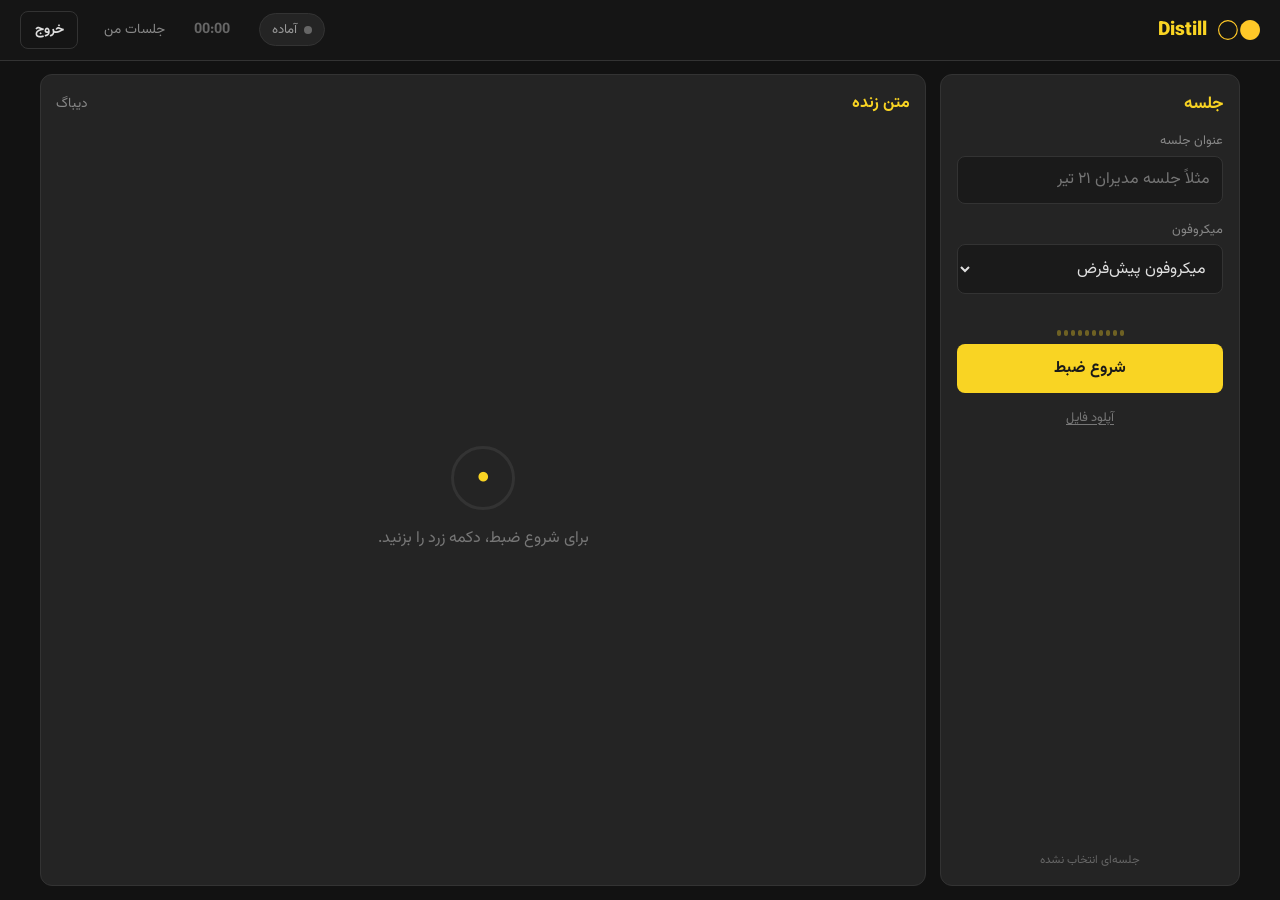
==== commit 716e6324: "feat: Authentication + Basic Dashboard" ====
--- a/api/web/assistant.html
+++ b/api/web/assistant.html
@@ -28,7 +28,7 @@
       body {
         font-family:
           "Vazirmatn", "Segoe UI", Tahoma, Geneva, Verdana, sans-serif;
-        background: #1a1a1a;
+        background: #121212;
         color: #e0e0e0;
         direction: rtl;
         display: flex;
@@ -43,21 +43,27 @@
       .navbar {
         flex-shrink: 0;
         display: flex;
+        flex-direction: row;
         align-items: center;
         justify-content: space-between;
         gap: 1rem;
         padding: 0.7rem 1.25rem;
+        min-height: 56px;
         background: #151515;
         border-bottom: 1px solid #333;
+        width: 100%;
+        box-sizing: border-box;
       }
 
       .nav-brand {
         display: inline-flex;
+        flex-direction: row;
         align-items: center;
         gap: 0.7rem;
         color: #f9d423;
         font-weight: 900;
         font-size: 1.2rem;
+        white-space: nowrap;
       }
 
       .nav-brand svg {
@@ -68,6 +74,25 @@
         display: flex;
         align-items: center;
         gap: 0.85rem;
+      }
+
+      .nav-user {
+        display: flex;
+        flex-direction: row;
+        align-items: center;
+        gap: 0.75rem;
+      }
+
+      .nav-user-name {
+        color: #a8a8a8;
+        font-size: 0.9rem;
+        white-space: nowrap;
+      }
+
+      .navbar .btn-ghost {
+        width: auto;
+        padding: 0.45rem 0.85rem;
+        font-size: 0.85rem;
       }
 
       .nav-status {
@@ -1939,6 +1964,13 @@
           <span id="statusText">آماده</span>
         </div>
         <div id="recordTimer" class="nav-timer idle">00:00</div>
+        <a href="/dashboard" class="linkish">جلسات من</a>
+        <div class="nav-user">
+          <span id="userName" class="nav-user-name"></span>
+          <button type="button" id="logoutBtn" class="btn btn-ghost btn-sm">
+            خروج
+          </button>
+        </div>
       </div>
     </nav>
 
@@ -2070,12 +2102,10 @@
           </p>
           <ul id="processingPhaseList" class="processing-phase-list">
             <li data-phase="save_audio">ذخیره فایل صوتی</li>
+            <li data-phase="enhance_audio">بهبود کیفیت صدا</li>
             <li data-phase="flush_stt">تکمیل پیاده‌سازی متن</li>
             <li data-phase="diarize">شناسایی نهایی سخنگوها</li>
-            <li data-phase="review">
-              بهبود نهایی متن
-              <span class="phase-note">ممکن است کمی طول بکشد</span>
-            </li>
+            <li data-phase="review">بهبود نهایی متن</li>
           </ul>
         </div>
 
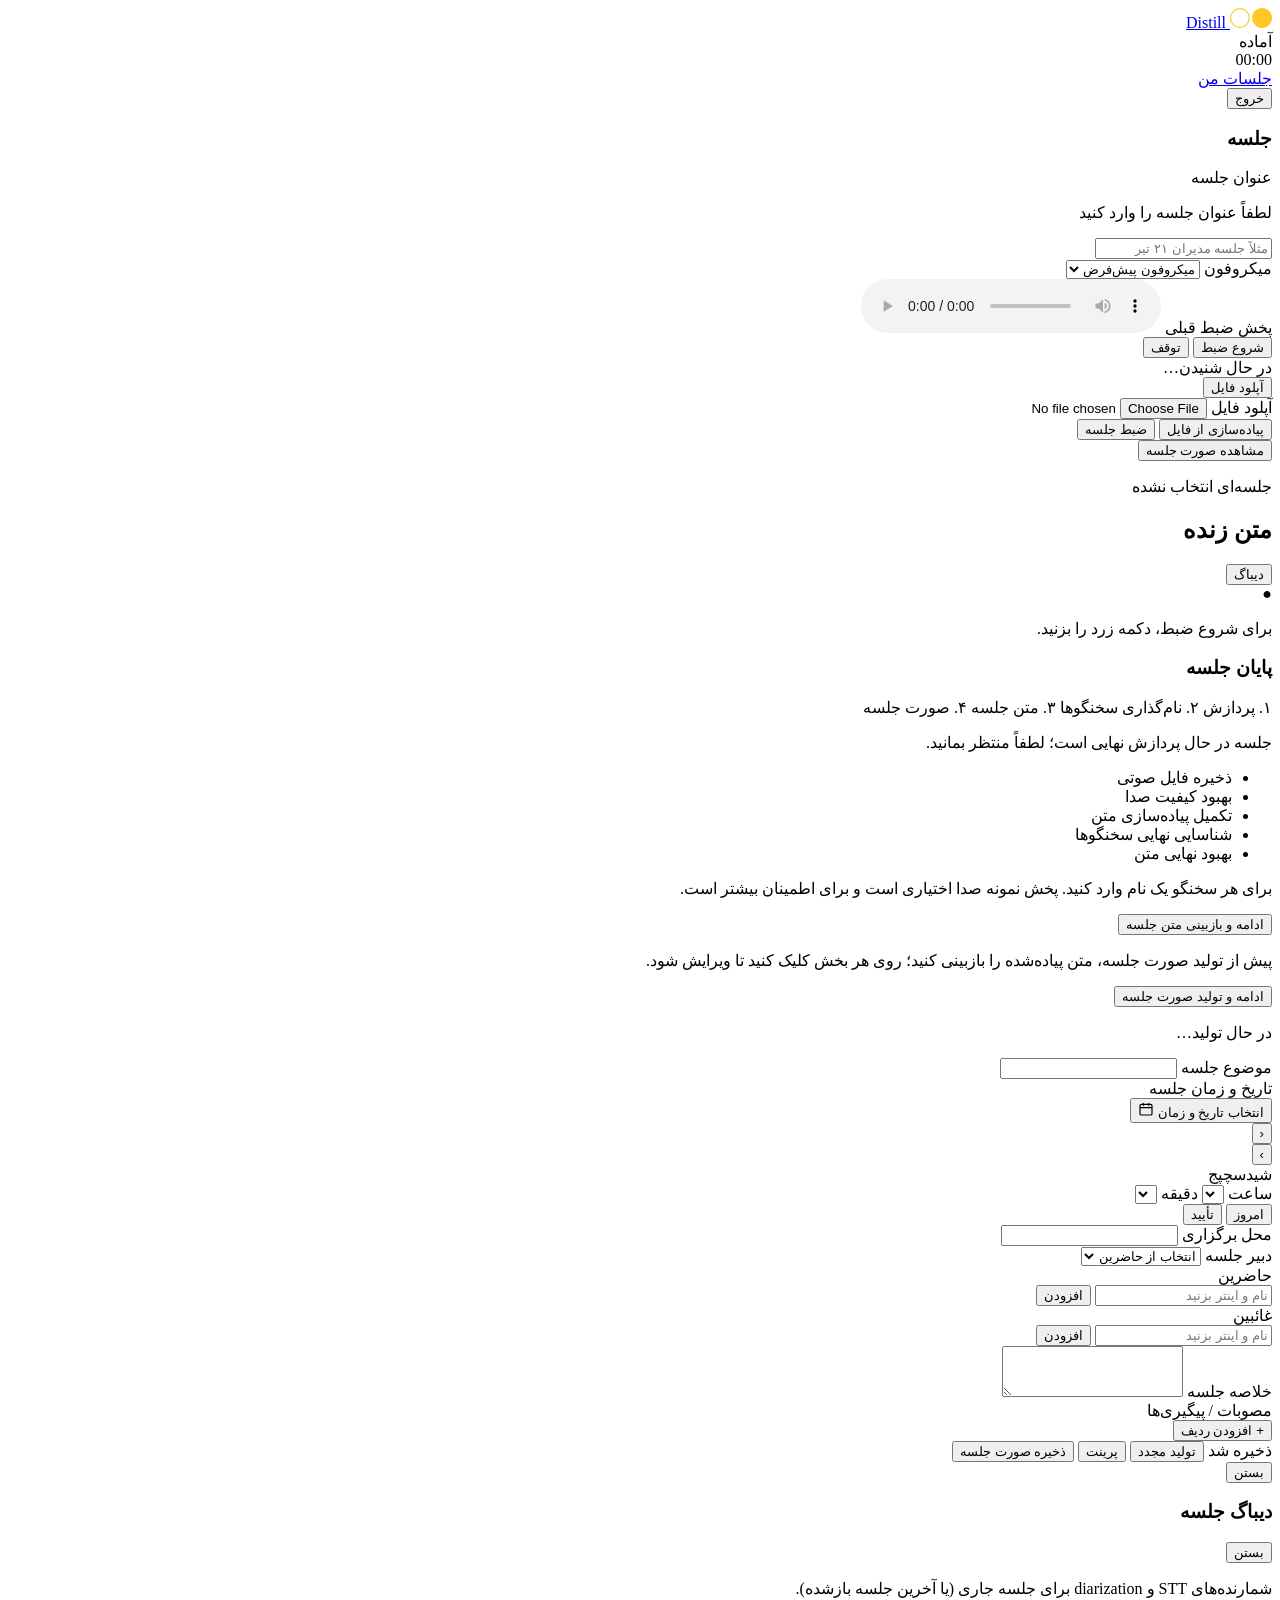
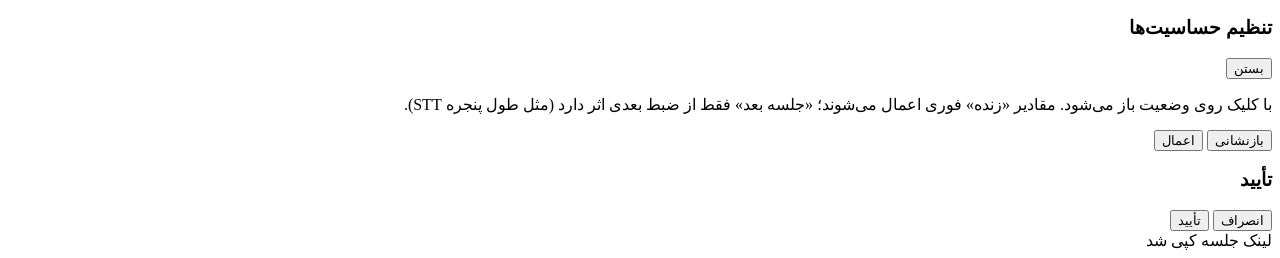
==== commit ba6faa95: "chore: UI Polish" ====
--- a/api/web/assistant.html
+++ b/api/web/assistant.html
@@ -11,1920 +11,8 @@
       href="https://fonts.googleapis.com/css2?family=Vazirmatn:wght@300;400;500;700;900&display=swap"
       rel="stylesheet"
     />
-    <style>
-      * {
-        margin: 0;
-        padding: 0;
-        box-sizing: border-box;
-      }
-
-      html,
-      body {
-        height: 100%;
-        height: 100dvh;
-        overflow: hidden;
-      }
-
-      body {
-        font-family:
-          "Vazirmatn", "Segoe UI", Tahoma, Geneva, Verdana, sans-serif;
-        background: #121212;
-        color: #e0e0e0;
-        direction: rtl;
-        display: flex;
-        flex-direction: column;
-      }
-
-      a {
-        color: inherit;
-        text-decoration: none;
-      }
-
-      .navbar {
-        flex-shrink: 0;
-        display: flex;
-        flex-direction: row;
-        align-items: center;
-        justify-content: space-between;
-        gap: 1rem;
-        padding: 0.7rem 1.25rem;
-        min-height: 56px;
-        background: #151515;
-        border-bottom: 1px solid #333;
-        width: 100%;
-        box-sizing: border-box;
-      }
-
-      .nav-brand {
-        display: inline-flex;
-        flex-direction: row;
-        align-items: center;
-        gap: 0.7rem;
-        color: #f9d423;
-        font-weight: 900;
-        font-size: 1.2rem;
-        white-space: nowrap;
-      }
-
-      .nav-brand svg {
-        display: block;
-      }
-
-      .nav-meta {
-        display: flex;
-        align-items: center;
-        gap: 0.85rem;
-      }
-
-      .nav-user {
-        display: flex;
-        flex-direction: row;
-        align-items: center;
-        gap: 0.75rem;
-      }
-
-      .nav-user-name {
-        color: #a8a8a8;
-        font-size: 0.9rem;
-        white-space: nowrap;
-      }
-
-      .navbar .btn-ghost {
-        width: auto;
-        padding: 0.45rem 0.85rem;
-        font-size: 0.85rem;
-      }
-
-      .nav-status {
-        display: inline-flex;
-        align-items: center;
-        gap: 0.45rem;
-        background: #242424;
-        border: 1px solid #333;
-        border-radius: 999px;
-        padding: 0.35rem 0.75rem;
-        font-size: 0.82rem;
-        color: #999;
-        cursor: pointer;
-        user-select: none;
-        transition:
-          border-color 0.15s,
-          color 0.15s;
-      }
-
-      .nav-status:hover {
-        border-color: #f9d423;
-        color: #e0e0e0;
-      }
-
-      .status-dot {
-        width: 8px;
-        height: 8px;
-        border-radius: 50%;
-        background: #666;
-        flex-shrink: 0;
-      }
-
-      .status-dot.is-ok {
-        background: #4ade80;
-      }
-      .status-dot.is-recording {
-        background: #ef4444;
-        animation: recPulse 1.2s infinite;
-      }
-      .status-dot.is-processing {
-        background: #f9d423;
-      }
-
-      @keyframes recPulse {
-        0% {
-          box-shadow: 0 0 0 0 rgba(239, 68, 68, 0.45);
-        }
-        70% {
-          box-shadow: 0 0 0 8px rgba(239, 68, 68, 0);
-        }
-        100% {
-          box-shadow: 0 0 0 0 rgba(239, 68, 68, 0);
-        }
-      }
-
-      .nav-timer {
-        font-variant-numeric: tabular-nums;
-        color: #f9d423;
-        font-weight: 700;
-        font-size: 0.9rem;
-        min-width: 4.2rem;
-        text-align: center;
-        transition:
-          color 0.2s ease,
-          opacity 0.2s ease;
-      }
-
-      .nav-timer.idle {
-        color: #666;
-      }
-
-      .nav-timer.is-processing {
-        color: #eab308;
-        animation: timer-processing 1.2s ease-in-out infinite;
-      }
-
-      @keyframes timer-processing {
-        0%,
-        100% {
-          opacity: 1;
-        }
-        50% {
-          opacity: 0.55;
-        }
-      }
-
-      .dashboard {
-        flex: 1;
-        min-height: 0;
-        width: min(1200px, calc(100% - 1.5rem));
-        margin: 0 auto;
-        padding: 0.85rem 0;
-        display: grid;
-        grid-template-columns: 300px 1fr;
-        gap: 0.85rem;
-        overflow: hidden;
-      }
-
-      @media (max-width: 860px) {
-        .dashboard {
-          grid-template-columns: 1fr;
-          grid-template-rows: auto 1fr;
-        }
-        .controls-panel {
-          max-height: 42vh;
-          overflow-y: auto;
-        }
-      }
-
-      .panel {
-        background: #242424;
-        border: 1px solid #333;
-        border-radius: 12px;
-        min-height: 0;
-        display: flex;
-        flex-direction: column;
-        overflow: hidden;
-      }
-
-      .controls-panel {
-        padding: 1rem;
-        gap: 0.85rem;
-      }
-
-      .panel-title {
-        color: #f9d423;
-        font-size: 1.05rem;
-        font-weight: 700;
-        flex-shrink: 0;
-      }
-
-      .field {
-        margin-bottom: 0.15rem;
-      }
-
-      .field label {
-        display: block;
-        text-align: right;
-        margin-bottom: 0.3rem;
-        color: #888;
-        font-size: 0.8rem;
-      }
-
-      .field input[type="text"],
-      .field select,
-      .field input[type="file"] {
-        width: 100%;
-        background: #1a1a1a;
-        border: 1px solid #333;
-        border-radius: 8px;
-        color: #e0e0e0;
-        padding: 0.65rem 0.75rem;
-        font: inherit;
-        outline: none;
-      }
-
-      .field input[type="text"]:focus,
-      .field select:focus {
-        border-color: #f9d423;
-      }
-
-      .field input.field-invalid {
-        border-color: #ef4444;
-      }
-
-      .field-error {
-        color: #ef4444;
-        font-size: 0.75rem;
-        margin: -0.1rem 0 0.35rem;
-        text-align: right;
-      }
-
-      .field input[type="file"] {
-        padding: 0.45rem;
-        color: #999;
-        font-size: 0.8rem;
-      }
-
-      .source-mode {
-        display: flex;
-        flex-direction: column;
-        gap: 0.55rem;
-      }
-
-      .source-switch {
-        display: block;
-        width: 100%;
-        margin-top: 0.35rem;
-        padding: 0;
-        border: 0;
-        background: none;
-        font: inherit;
-        font-size: 0.8rem;
-        color: #777;
-        text-align: center;
-        cursor: pointer;
-        text-decoration: underline;
-        text-underline-offset: 3px;
-      }
-
-      .source-switch:hover {
-        color: #f9d423;
-      }
-
-      .source-switch:disabled,
-      .source-switch.is-locked {
-        display: none;
-      }
-
-      .source-mode.capture-locked {
-        opacity: 0.45;
-        pointer-events: none;
-      }
-
-      .source-mode .btn:disabled,
-      .source-mode input:disabled,
-      .source-mode select:disabled {
-        opacity: 0.55;
-        cursor: not-allowed;
-      }
-
-      .record-block {
-        display: flex;
-        flex-direction: column;
-        align-items: center;
-        gap: 0.55rem;
-        padding: 0.15rem 0 0;
-      }
-
-      .recording-player {
-        width: 100%;
-        display: flex;
-        flex-direction: column;
-        gap: 0.4rem;
-        padding: 0.65rem 0.7rem;
-        border: 1px solid #333;
-        border-radius: 10px;
-        background: #171717;
-      }
-
-      .recording-player.hidden {
-        display: none !important;
-      }
-
-      .recording-player-label {
-        font-size: 0.78rem;
-        color: #aaa;
-        font-weight: 600;
-      }
-
-      .recording-player audio {
-        width: 100%;
-        height: 36px;
-      }
-
-      .level-meter {
-        display: flex;
-        align-items: flex-end;
-        gap: 3px;
-        height: 28px;
-        opacity: 0.35;
-        transition: opacity 0.2s;
-      }
-
-      .level-meter.active {
-        opacity: 1;
-      }
-
-      .level-meter span {
-        width: 4px;
-        background: #f9d423;
-        border-radius: 2px;
-        height: 20%;
-        transition: height 0.08s linear;
-      }
-
-      .btn-row {
-        display: flex;
-        flex-direction: column;
-        gap: 0.5rem;
-        width: 100%;
-      }
-
-      .btn {
-        appearance: none;
-        border: 0;
-        border-radius: 8px;
-        padding: 0.75rem 1rem;
-        font: inherit;
-        font-weight: 700;
-        cursor: pointer;
-        transition:
-          background 0.2s,
-          box-shadow 0.2s,
-          opacity 0.2s;
-        width: 100%;
-      }
-
-      .btn:disabled {
-        opacity: 0.4;
-        cursor: not-allowed;
-      }
-
-      .btn.is-muted {
-        opacity: 0.55;
-      }
-
-      .btn.is-processing:disabled,
-      .btn.is-processing {
-        opacity: 1;
-        cursor: wait;
-      }
-
-      .btn-primary {
-        background: #f9d423;
-        color: #1a1a1a;
-      }
-
-      .btn-primary:hover:not(:disabled) {
-        background: #e6c320;
-        box-shadow: 0 4px 20px rgba(249, 212, 35, 0.25);
-      }
-
-      .btn-danger {
-        background: #3a3a3a;
-        color: #fff;
-        border: 1px solid #555;
-      }
-
-      .btn-danger:hover:not(:disabled) {
-        background: #484848;
-      }
-
-      .btn-danger.is-processing {
-        color: #f9d423;
-        border-color: rgba(249, 212, 35, 0.4);
-        background: #2a2a2a;
-      }
-
-      .btn-ghost {
-        background: transparent;
-        color: #e0e0e0;
-        border: 1px solid #333;
-      }
-
-      .btn-ghost:hover:not(:disabled) {
-        border-color: #f9d423;
-      }
-
-      .btn-accent {
-        background: rgba(249, 212, 35, 0.1);
-        color: #f9d423;
-        border: 1px solid rgba(249, 212, 35, 0.35);
-      }
-
-      .btn-accent:hover:not(:disabled) {
-        background: rgba(249, 212, 35, 0.18);
-      }
-
-      .sep {
-        border: 0;
-        border-top: 1px solid #333;
-        margin: 0.15rem 0;
-      }
-
-      .meta {
-        color: #666;
-        font-size: 0.72rem;
-        word-break: break-all;
-        text-align: center;
-      }
-
-      .session-link {
-        background: none;
-        border: 0;
-        padding: 0;
-        margin: 0;
-        font: inherit;
-        color: #a3a3a3;
-        text-decoration: underline;
-        text-underline-offset: 0.18em;
-        text-decoration-color: rgba(163, 163, 163, 0.45);
-        cursor: pointer;
-        word-break: break-all;
-      }
-
-      .session-link:hover {
-        color: #f9d423;
-        text-decoration-color: rgba(249, 212, 35, 0.55);
-      }
-
-      .copy-toast {
-        position: fixed;
-        left: 50%;
-        bottom: 1.6rem;
-        transform: translateX(-50%) translateY(12px);
-        z-index: 1200;
-        display: flex;
-        align-items: center;
-        gap: 0.55rem;
-        padding: 0.72rem 1.05rem;
-        border-radius: 12px;
-        background: #242424;
-        border: 1px solid rgba(249, 212, 35, 0.4);
-        color: #f0f0f0;
-        font-family: inherit;
-        font-size: 0.88rem;
-        box-shadow: 0 10px 28px rgba(0, 0, 0, 0.45);
-        opacity: 0;
-        pointer-events: none;
-        transition:
-          opacity 0.2s ease,
-          transform 0.2s ease;
-      }
-
-      .copy-toast.is-visible {
-        opacity: 1;
-        transform: translateX(-50%) translateY(0);
-      }
-
-      .copy-toast-dot {
-        width: 0.55rem;
-        height: 0.55rem;
-        border-radius: 50%;
-        background: #f9d423;
-        flex-shrink: 0;
-      }
-
-      .controls-bottom {
-        margin-top: auto;
-        display: flex;
-        flex-direction: column;
-        gap: 0.55rem;
-        padding-top: 0.35rem;
-      }
-
-      .display-panel {
-        padding: 0.95rem;
-      }
-
-      .panel-head {
-        display: flex;
-        align-items: center;
-        justify-content: space-between;
-        gap: 1rem;
-        margin-bottom: 0.7rem;
-        flex-shrink: 0;
-      }
-
-      .panel-head-actions {
-        display: inline-flex;
-        gap: 0.75rem;
-        align-items: center;
-      }
-
-      .panel-head h2 {
-        color: #f9d423;
-        font-size: 1rem;
-        font-weight: 700;
-      }
-
-      .linkish {
-        background: none;
-        border: 0;
-        color: #888;
-        font: inherit;
-        cursor: pointer;
-        font-size: 0.85rem;
-      }
-
-      .linkish:hover {
-        color: #f9d423;
-      }
-
-      .timeline {
-        flex: 1;
-        min-height: 0;
-        overflow-y: auto;
-        display: flex;
-        flex-direction: column;
-        gap: 0.65rem;
-      }
-
-      .timeline::-webkit-scrollbar {
-        width: 8px;
-      }
-      .timeline::-webkit-scrollbar-thumb {
-        background: #444;
-        border-radius: 8px;
-      }
-
-      .timeline-empty {
-        margin: auto;
-        text-align: center;
-        color: #777;
-        padding: 2rem 1rem;
-      }
-
-      .timeline-empty .rec-ring {
-        width: 64px;
-        height: 64px;
-        border-radius: 50%;
-        border: 3px solid #333;
-        margin: 0 auto 1rem;
-        display: flex;
-        align-items: center;
-        justify-content: center;
-        color: #f9d423;
-        font-size: 1.4rem;
-      }
-
-      .segment {
-        background: #1a1a1a;
-        border: 1px solid #2e2e2e;
-        border-radius: 10px;
-        padding: 0.85rem 1rem;
-        transition:
-          border-color 0.25s ease,
-          background 0.25s ease,
-          transform 0.35s ease;
-      }
-
-      .segment-live {
-        border-color: #2e2e2e;
-        opacity: 0.92;
-      }
-
-      .segment-listening {
-        position: relative;
-        opacity: 1;
-        border-color: transparent;
-        background:
-          linear-gradient(#1a1a1a, #1a1a1a) padding-box,
-          linear-gradient(
-              90deg,
-              rgba(249, 212, 35, 0.22),
-              rgba(249, 212, 35, 0.48),
-              rgba(249, 212, 35, 0.2),
-              rgba(249, 212, 35, 0.42),
-              rgba(249, 212, 35, 0.22)
-            )
-            border-box;
-        background-size:
-          100% 100%,
-          200% 100%;
-        border: 1px solid transparent;
-        animation: listen-wave-border 2.8s ease-in-out infinite;
-        box-shadow: none;
-      }
-
-      .segment-listening .segment-text {
-        cursor: default;
-        user-select: text;
-      }
-
-      .segment-finalized {
-        border-color: #333;
-      }
-
-      .segment-editable {
-        border-color: rgba(148, 163, 184, 0.28);
-      }
-
-      .segment-editable:hover {
-        border-color: rgba(226, 232, 240, 0.35);
-        background: #1c1c1c;
-      }
-
-      .segment-editable .segment-text {
-        cursor: text;
-        border-radius: 6px;
-        outline: none;
-        transition:
-          background 0.2s ease,
-          box-shadow 0.2s ease;
-      }
-
-      .segment-editable .segment-text:hover {
-        background: rgba(255, 255, 255, 0.03);
-      }
-
-      .segment-editable .segment-text:focus {
-        background: rgba(255, 255, 255, 0.05);
-        box-shadow: inset 0 0 0 1px rgba(226, 232, 240, 0.22);
-      }
-
-      .segment-editing {
-        border-color: rgba(226, 232, 240, 0.5);
-        background: #1e1e1e;
-      }
-
-      .segment-saving {
-        opacity: 0.72;
-        pointer-events: none;
-      }
-
-      .segment-edit-hint {
-        margin-inline-start: auto;
-        font-size: 0.7rem;
-        color: #666;
-        opacity: 0;
-        transition: opacity 0.2s ease;
-      }
-
-      .segment-editable:hover .segment-edit-hint,
-      .segment-editing .segment-edit-hint {
-        opacity: 1;
-        color: #a3a3a3;
-      }
-
-      .segment-polish {
-        animation: polish-card 0.85s ease;
-      }
-
-      .segment-overlap {
-        border-color: rgba(249, 212, 35, 0.45);
-        background: linear-gradient(
-          180deg,
-          rgba(249, 212, 35, 0.06),
-          #1a1a1a 55%
-        );
-      }
-
-      .segment-overlap.segment-listening {
-        background:
-          linear-gradient(#1a1a1a, #1a1a1a) padding-box,
-          linear-gradient(
-              90deg,
-              rgba(249, 212, 35, 0.28),
-              rgba(249, 212, 35, 0.52),
-              rgba(249, 212, 35, 0.26),
-              rgba(249, 212, 35, 0.46),
-              rgba(249, 212, 35, 0.28)
-            )
-            border-box;
-        background-size:
-          100% 100%,
-          200% 100%;
-      }
-
-      .timeline-is-merging .segment-merge-out {
-        animation: merge-shrink 0.32s ease forwards;
-        pointer-events: none;
-      }
-
-      @keyframes merge-shrink {
-        to {
-          opacity: 0;
-          transform: scale(0.94) translateY(10px);
-          filter: blur(2px);
-        }
-      }
-
-      @keyframes listen-wave-border {
-        0%,
-        100% {
-          background-position:
-            0 0,
-            0% 50%;
-          border-color: transparent;
-        }
-        50% {
-          background-position:
-            0 0,
-            100% 50%;
-        }
-      }
-
-      .segment-text {
-        color: #e0e0e0;
-        line-height: 1.85;
-        font-size: 0.95rem;
-      }
-
-      .stream-word,
-      .polish-word {
-        display: inline;
-        opacity: 0;
-        filter: blur(2px);
-        transform: translateY(4px);
-        animation: word-in 0.38s ease forwards;
-      }
-
-      .stream-word.is-stable {
-        opacity: 1;
-        filter: none;
-        transform: none;
-        animation: none;
-      }
-
-      .stream-word.is-new {
-        color: #f5e6a3;
-      }
-
-      .segment-text.is-polishing .polish-word {
-        animation-name: polish-word-in;
-      }
-
-      .badge-polish {
-        background: rgba(249, 212, 35, 0.16);
-        color: #f9d423;
-        border-color: rgba(249, 212, 35, 0.4);
-      }
-
-      .badge-active {
-        position: relative;
-        background: rgba(249, 212, 35, 0.2);
-        color: #f9d423;
-        border-color: rgba(249, 212, 35, 0.55);
-        animation: badge-active-pulse 1.4s ease-in-out infinite;
-      }
-
-      @keyframes badge-active-pulse {
-        0%,
-        100% {
-          opacity: 1;
-          transform: scale(1);
-          box-shadow: 0 0 0 0 rgba(249, 212, 35, 0.35);
-        }
-        50% {
-          opacity: 1;
-          transform: scale(1.06);
-          box-shadow: 0 0 0 6px rgba(249, 212, 35, 0);
-        }
-      }
-
-      @keyframes word-in {
-        to {
-          opacity: 1;
-          filter: blur(0);
-          transform: translateY(0);
-        }
-      }
-
-      @keyframes polish-word-in {
-        from {
-          opacity: 0;
-          letter-spacing: 0.04em;
-          filter: blur(3px);
-        }
-        to {
-          opacity: 1;
-          letter-spacing: normal;
-          filter: blur(0);
-        }
-      }
-
-      @keyframes polish-card {
-        0% {
-          transform: scale(0.985);
-          box-shadow: 0 0 0 0 rgba(249, 212, 35, 0);
-        }
-        45% {
-          transform: scale(1.01);
-          box-shadow: 0 0 0 3px rgba(249, 212, 35, 0.28);
-          border-color: rgba(249, 212, 35, 0.55);
-        }
-        100% {
-          transform: scale(1);
-          box-shadow: 0 0 0 0 rgba(249, 212, 35, 0);
-        }
-      }
-
-      @media (prefers-reduced-motion: reduce) {
-        .segment-polish,
-        .timeline-is-merging .segment,
-        .segment-listening,
-        .badge-active,
-        .nav-timer.is-processing,
-        .stream-word,
-        .polish-word {
-          animation: none !important;
-        }
-        .badge-active {
-          box-shadow: none;
-          transform: none;
-        }
-        .segment-listening {
-          border-color: rgba(249, 212, 35, 0.32);
-          background: #1a1a1a;
-        }
-        .stream-word,
-        .polish-word {
-          opacity: 1;
-          filter: none;
-          transform: none;
-        }
-      }
-
-      .segment-meta {
-        display: flex;
-        flex-wrap: wrap;
-        align-items: center;
-        gap: 0.4rem;
-        margin-bottom: 0.35rem;
-        font-size: 0.78rem;
-        color: #888;
-        width: 100%;
-      }
-
-      .speaker-row {
-        display: inline-flex;
-        flex-wrap: wrap;
-        align-items: center;
-        gap: 0.55rem;
-      }
-
-      .speaker-chip {
-        display: inline-flex;
-        align-items: center;
-        gap: 0.3rem;
-        background: transparent;
-        border: 0;
-        padding: 0;
-        cursor: pointer;
-        font: inherit;
-        color: inherit;
-      }
-
-      .speaker-chip:hover .speaker-name {
-        text-decoration: underline;
-      }
-
-      .speaker-dot {
-        width: 8px;
-        height: 8px;
-        border-radius: 50%;
-        display: inline-block;
-      }
-
-      .speaker-name {
-        font-weight: 700;
-      }
-
-      .badge {
-        display: inline-block;
-        font-size: 0.72rem;
-        padding: 0.1rem 0.5rem;
-        border-radius: 999px;
-        background: rgba(249, 212, 35, 0.12);
-        color: #f9d423;
-        border: 1px solid rgba(249, 212, 35, 0.3);
-      }
-
-      .badge-muted {
-        background: transparent;
-        color: #777;
-        border-color: #333;
-      }
-
-      .badge.badge-locked {
-        background: rgba(82, 82, 82, 0.35);
-        color: #a3a3a3;
-        border-color: #555;
-        font-weight: 500;
-      }
-
-      .badge.badge-editable {
-        background: rgba(148, 163, 184, 0.12);
-        color: #cbd5e1;
-        border-color: rgba(148, 163, 184, 0.28);
-      }
-
-      .insights-overlay {
-        position: fixed;
-        inset: 0;
-        z-index: 40;
-        background: rgba(0, 0, 0, 0.55);
-        display: flex;
-        align-items: center;
-        justify-content: center;
-        padding: 1rem;
-      }
-
-      .insights-overlay.hidden {
-        display: none !important;
-      }
-
-      .review-modal {
-        width: min(760px, 100%);
-        max-height: min(88vh, 760px);
-        background: #242424;
-        border: 1px solid #333;
-        border-radius: 12px;
-        padding: 1.15rem 1.25rem;
-        overflow: auto;
-        display: flex;
-        flex-direction: column;
-        gap: 1rem;
-      }
-
-      .review-modal-head {
-        display: flex;
-        flex-direction: column;
-        gap: 0.75rem;
-        flex-shrink: 0;
-      }
-
-      .review-modal-head h3 {
-        color: #f9d423;
-        font-size: 1.1rem;
-        font-weight: 700;
-      }
-
-      .review-stepper {
-        display: flex;
-        gap: 0.5rem;
-        flex-wrap: wrap;
-      }
-
-      .review-step-dot {
-        display: inline-flex;
-        align-items: center;
-        gap: 0.35rem;
-        font-size: 0.78rem;
-        color: #666;
-        background: #1a1a1a;
-        border: 1px solid #333;
-        border-radius: 999px;
-        padding: 0.3rem 0.75rem;
-        transition:
-          color 0.2s ease,
-          border-color 0.2s ease,
-          background 0.2s ease;
-      }
-
-      .review-step-dot.is-active {
-        color: #f9d423;
-        border-color: rgba(249, 212, 35, 0.5);
-        background: rgba(249, 212, 35, 0.1);
-      }
-
-      .review-step-dot.is-done {
-        color: #4ade80;
-        border-color: rgba(74, 222, 128, 0.4);
-      }
-
-      .review-step {
-        display: none;
-        flex-direction: column;
-        gap: 0.9rem;
-      }
-
-      .review-step.active {
-        display: flex;
-      }
-
-      .review-hint {
-        color: #999;
-        font-size: 0.85rem;
-        line-height: 1.7;
-      }
-
-      .processing-phase-list {
-        list-style: none;
-        display: flex;
-        flex-direction: column;
-        gap: 0.6rem;
-        padding: 0.25rem 0;
-      }
-
-      .processing-phase-list li {
-        display: flex;
-        align-items: center;
-        gap: 0.65rem;
-        color: #777;
-        font-size: 0.92rem;
-        padding: 0.6rem 0.8rem;
-        border: 1px solid #333;
-        border-radius: 10px;
-        background: #1a1a1a;
-        transition:
-          color 0.2s ease,
-          border-color 0.2s ease,
-          background 0.2s ease;
-      }
-
-      .processing-phase-list li::before {
-        content: "";
-        width: 10px;
-        height: 10px;
-        border-radius: 50%;
-        background: #444;
-        flex-shrink: 0;
-        transition:
-          background 0.2s ease,
-          box-shadow 0.2s ease;
-      }
-
-      .processing-phase-list li.is-active {
-        color: #f9d423;
-        border-color: rgba(249, 212, 35, 0.4);
-      }
-
-      .processing-phase-list li.is-active::before {
-        background: #f9d423;
-        box-shadow: 0 0 0 4px rgba(249, 212, 35, 0.18);
-        animation: badge-active-pulse 1.4s ease-in-out infinite;
-      }
-
-      .processing-phase-list li.is-done {
-        color: #cbd5e1;
-        border-color: #333;
-      }
-
-      .processing-phase-list li.is-done::before {
-        background: #4ade80;
-      }
-
-      .processing-phase-list li .phase-note {
-        margin-inline-start: auto;
-        font-size: 0.72rem;
-        color: #777;
-      }
-
-      .processing-phase-list li.is-active .phase-note {
-        color: rgba(249, 212, 35, 0.85);
-      }
-
-      .speaker-play-btn.is-loading {
-        opacity: 0.65;
-        cursor: wait;
-      }
-
-      .transcript-review-list {
-        display: flex;
-        flex-direction: column;
-        gap: 0.6rem;
-        max-height: min(46vh, 380px);
-        overflow-y: auto;
-        padding-inline-end: 0.25rem;
-      }
-
-      .transcript-review-list::-webkit-scrollbar {
-        width: 8px;
-      }
-      .transcript-review-list::-webkit-scrollbar-thumb {
-        background: #444;
-        border-radius: 8px;
-      }
-
-      .transcript-review-row {
-        padding: 0.65rem 0.8rem;
-        border: 1px solid #333;
-        border-radius: 10px;
-        background: #1a1a1a;
-        transition: opacity 0.15s ease;
-      }
-
-      .transcript-review-row.is-saving {
-        opacity: 0.65;
-        pointer-events: none;
-      }
-
-      .transcript-review-meta {
-        display: flex;
-        flex-wrap: wrap;
-        align-items: center;
-        gap: 0.5rem;
-        margin-bottom: 0.35rem;
-        font-size: 0.76rem;
-        color: #888;
-      }
-
-      .transcript-review-speaker {
-        font-weight: 700;
-        color: #cbd5e1;
-      }
-
-      .transcript-review-text {
-        color: #e0e0e0;
-        line-height: 1.8;
-        font-size: 0.92rem;
-        border-radius: 6px;
-        outline: none;
-        cursor: text;
-        transition:
-          background 0.2s ease,
-          box-shadow 0.2s ease;
-      }
-
-      .transcript-review-text:hover {
-        background: rgba(255, 255, 255, 0.03);
-      }
-
-      .transcript-review-text:focus {
-        background: rgba(255, 255, 255, 0.05);
-        box-shadow: inset 0 0 0 1px rgba(226, 232, 240, 0.22);
-      }
-
-      .speaker-naming-list {
-        display: flex;
-        flex-direction: column;
-        gap: 0.7rem;
-      }
-
-      .speaker-naming-card {
-        display: flex;
-        align-items: center;
-        gap: 0.75rem;
-        padding: 0.7rem 0.85rem;
-        border: 1px solid #333;
-        border-radius: 10px;
-        background: #1a1a1a;
-        flex-wrap: wrap;
-      }
-
-      .speaker-naming-card.is-confirmed {
-        border-color: rgba(74, 222, 128, 0.4);
-      }
-
-      .speaker-naming-dot {
-        width: 10px;
-        height: 10px;
-        border-radius: 50%;
-        flex-shrink: 0;
-      }
-
-      .speaker-naming-name {
-        flex: 1;
-        min-width: 9rem;
-        background: #151515;
-        border: 1px solid #333;
-        border-radius: 8px;
-        color: #e0e0e0;
-        padding: 0.5rem 0.7rem;
-        font: inherit;
-        outline: none;
-      }
-
-      .speaker-naming-name:focus {
-        border-color: #f9d423;
-      }
-
-      .speaker-play-btn {
-        position: relative;
-        width: 40px;
-        height: 40px;
-        flex-shrink: 0;
-        border: 0;
-        border-radius: 50%;
-        padding: 3px;
-        cursor: pointer;
-        appearance: none;
-        display: inline-flex;
-        align-items: center;
-        justify-content: center;
-        background: conic-gradient(
-          #f9d423 var(--progress, 0deg),
-          rgba(255, 255, 255, 0.12) 0deg
-        );
-        transition: background 0.08s linear;
-      }
-
-      .speaker-play-btn::before {
-        content: "";
-        position: absolute;
-        inset: 3px;
-        border-radius: 50%;
-        background: #1a1a1a;
-        transition: background 0.15s ease;
-        pointer-events: none;
-      }
-
-      .speaker-play-btn:hover::before {
-        background: #202020;
-      }
-
-      .speaker-play-btn svg {
-        position: relative;
-        z-index: 1;
-        fill: #f9d423;
-        pointer-events: none;
-      }
-
-      .speaker-play-btn .pause-icon {
-        display: none;
-      }
-      .speaker-play-btn.is-playing .play-icon {
-        display: none;
-      }
-      .speaker-play-btn.is-playing .pause-icon {
-        display: block;
-      }
-
-      .speaker-naming-status {
-        font-size: 0.72rem;
-        color: #666;
-        min-width: 4.2rem;
-        text-align: center;
-      }
-
-      .speaker-naming-nosample {
-        font-size: 0.72rem;
-        color: #777;
-        white-space: nowrap;
-      }
-
-      .speaker-naming-card.is-confirmed .speaker-naming-status {
-        color: #4ade80;
-      }
-
-      .review-step-actions {
-        display: flex;
-        justify-content: flex-end;
-        gap: 0.6rem;
-      }
-
-      .review-step-actions .btn {
-        width: auto;
-        padding-inline: 1.4rem;
-      }
-
-      .review-loading {
-        display: flex;
-        flex-direction: column;
-        align-items: center;
-        gap: 0.6rem;
-        color: #999;
-        padding: 2rem 1rem;
-        text-align: center;
-      }
-
-      .minutes-form {
-        display: flex;
-        flex-direction: column;
-        gap: 1rem;
-      }
-
-      .minutes-grid {
-        display: grid;
-        grid-template-columns: repeat(2, 1fr);
-        gap: 0.75rem 1rem;
-      }
-
-      .minutes-grid > .minutes-field {
-        min-width: 0;
-      }
-
-      @media (max-width: 640px) {
-        .minutes-grid {
-          grid-template-columns: 1fr;
-        }
-      }
-
-      .minutes-field label {
-        display: block;
-        font-size: 0.78rem;
-        color: #888;
-        margin-bottom: 0.3rem;
-      }
-
-      .minutes-field input,
-      .minutes-field textarea,
-      .minutes-field select {
-        width: 100%;
-        background: #1a1a1a;
-        border: 1px solid #333;
-        border-radius: 8px;
-        color: #e0e0e0;
-        padding: 0.6rem 0.7rem;
-        font: inherit;
-        outline: none;
-        resize: vertical;
-      }
-
-      .minutes-field input:focus,
-      .minutes-field textarea:focus,
-      .minutes-field select:focus {
-        border-color: #f9d423;
-      }
-
-      .jalali-picker {
-        position: relative;
-      }
-
-      .jalali-picker-trigger {
-        width: 100%;
-        display: flex;
-        align-items: center;
-        justify-content: space-between;
-        gap: 0.6rem;
-        background: #1a1a1a;
-        border: 1px solid #333;
-        border-radius: 8px;
-        color: #e0e0e0;
-        padding: 0.6rem 0.7rem;
-        font: inherit;
-        cursor: pointer;
-        text-align: right;
-        outline: none;
-      }
-
-      .jalali-picker-trigger:hover,
-      .jalali-picker-trigger[aria-expanded="true"] {
-        border-color: #f9d423;
-      }
-
-      .jalali-picker-label.is-placeholder {
-        color: #777;
-      }
-
-      .jalali-picker-icon {
-        color: #999;
-        flex-shrink: 0;
-      }
-
-      .jalali-popover {
-        position: absolute;
-        top: calc(100% + 0.4rem);
-        inset-inline-start: 0;
-        z-index: 60;
-        width: min(300px, calc(100vw - 2rem));
-        background: #1f1f1f;
-        border: 1px solid #3a3a3a;
-        border-radius: 12px;
-        padding: 0.75rem;
-        box-shadow: 0 14px 36px rgba(0, 0, 0, 0.45);
-        display: flex;
-        flex-direction: column;
-        gap: 0.65rem;
-      }
-
-      .jalali-popover.hidden {
-        display: none !important;
-      }
-
-      .jalali-popover-head {
-        display: flex;
-        align-items: center;
-        justify-content: space-between;
-        gap: 0.4rem;
-      }
-
-      .jalali-month-label {
-        color: #f9d423;
-        font-weight: 700;
-        font-size: 0.9rem;
-      }
-
-      .jalali-nav-btn {
-        width: 2rem;
-        height: 2rem;
-        border-radius: 8px;
-        border: 1px solid #333;
-        background: #151515;
-        color: #e0e0e0;
-        cursor: pointer;
-        font: inherit;
-        font-size: 1.1rem;
-        line-height: 1;
-      }
-
-      .jalali-nav-btn:hover {
-        border-color: #f9d423;
-        color: #f9d423;
-      }
-
-      .jalali-weekdays,
-      .jalali-days {
-        display: grid;
-        grid-template-columns: repeat(7, 1fr);
-        gap: 0.2rem;
-        text-align: center;
-      }
-
-      .jalali-weekdays span {
-        color: #777;
-        font-size: 0.72rem;
-        padding: 0.25rem 0;
-      }
-
-      .jalali-day {
-        appearance: none;
-        border: 0;
-        background: transparent;
-        color: #e0e0e0;
-        border-radius: 8px;
-        height: 2rem;
-        font: inherit;
-        font-size: 0.85rem;
-        cursor: pointer;
-      }
-
-      .jalali-day:hover:not(:disabled) {
-        background: rgba(249, 212, 35, 0.12);
-        color: #f9d423;
-      }
-
-      .jalali-day.is-selected {
-        background: #f9d423;
-        color: #1a1a1a;
-        font-weight: 700;
-      }
-
-      .jalali-day.is-today:not(.is-selected) {
-        box-shadow: inset 0 0 0 1px rgba(249, 212, 35, 0.55);
-      }
-
-      .jalali-day:disabled {
-        color: #444;
-        cursor: default;
-      }
-
-      .jalali-time-row {
-        display: grid;
-        grid-template-columns: 1fr 1fr;
-        gap: 0.5rem;
-      }
-
-      .jalali-time-row label {
-        display: flex;
-        flex-direction: column;
-        gap: 0.25rem;
-        font-size: 0.72rem;
-        color: #888;
-      }
-
-      .jalali-time-row select {
-        width: 100%;
-        background: #151515;
-        border: 1px solid #333;
-        border-radius: 8px;
-        color: #e0e0e0;
-        padding: 0.4rem 0.5rem;
-        font: inherit;
-        outline: none;
-      }
-
-      .jalali-time-row select:focus {
-        border-color: #f9d423;
-      }
-
-      .jalali-popover-actions {
-        display: flex;
-        align-items: center;
-        justify-content: space-between;
-        gap: 0.5rem;
-      }
-
-      .jalali-confirm-btn {
-        width: auto;
-        padding: 0.45rem 1rem;
-      }
-
-      .minutes-chip-field {
-        display: flex;
-        flex-direction: column;
-        gap: 0.4rem;
-      }
-
-      .minutes-chip-list {
-        display: flex;
-        flex-wrap: wrap;
-        align-content: flex-start;
-        gap: 0.4rem;
-        min-height: 1.6rem;
-      }
-
-      .minutes-chip {
-        display: inline-flex;
-        align-items: center;
-        gap: 0.35rem;
-        background: rgba(249, 212, 35, 0.1);
-        border: 1px solid rgba(249, 212, 35, 0.3);
-        color: #f9d423;
-        border-radius: 999px;
-        padding: 0.25rem 0.55rem 0.25rem 0.4rem;
-        font-size: 0.82rem;
-      }
-
-      .minutes-chip button {
-        background: none;
-        border: 0;
-        color: inherit;
-        cursor: pointer;
-        font: inherit;
-        line-height: 1;
-        padding: 0;
-      }
-
-      .minutes-chip-add {
-        display: flex;
-        gap: 0.4rem;
-      }
-
-      .minutes-chip-add input {
-        flex: 1;
-        min-width: 0;
-        background: #1a1a1a;
-        border: 1px solid #333;
-        border-radius: 8px;
-        color: #e0e0e0;
-        padding: 0.45rem 0.6rem;
-        font: inherit;
-        outline: none;
-      }
-
-      .minutes-chip-add input:focus {
-        border-color: #f9d423;
-      }
-
-      .minutes-chip-add .btn {
-        width: auto;
-        flex-shrink: 0;
-        padding: 0.45rem 0.9rem;
-      }
-
-      .minutes-decisions-table {
-        display: flex;
-        flex-direction: column;
-        gap: 0.5rem;
-      }
-
-      .minutes-decision-row {
-        display: grid;
-        grid-template-columns: 2.4fr 1fr 1fr 1fr auto;
-        gap: 0.5rem;
-        align-items: start;
-        padding: 0.6rem;
-        border: 1px solid #333;
-        border-radius: 10px;
-        background: #1a1a1a;
-      }
-
-      @media (max-width: 720px) {
-        .minutes-decision-row {
-          grid-template-columns: 1fr;
-        }
-      }
-
-      .minutes-decision-row textarea,
-      .minutes-decision-row input,
-      .minutes-decision-row select {
-        width: 100%;
-        background: #151515;
-        border: 1px solid #333;
-        border-radius: 8px;
-        color: #e0e0e0;
-        padding: 0.5rem 0.6rem;
-        font: inherit;
-        outline: none;
-        resize: vertical;
-      }
-
-      .minutes-decision-row textarea:focus,
-      .minutes-decision-row input:focus,
-      .minutes-decision-row select:focus {
-        border-color: #f9d423;
-      }
-
-      .minutes-decision-remove {
-        background: none;
-        border: 1px solid #3a3a3a;
-        color: #f87171;
-        border-radius: 8px;
-        cursor: pointer;
-        font: inherit;
-        padding: 0.5rem 0.6rem;
-      }
-
-      .minutes-decision-remove:hover {
-        border-color: #f87171;
-      }
-
-      .minutes-add-decision {
-        align-self: flex-start;
-      }
-
-      .minutes-form-actions {
-        display: flex;
-        justify-content: flex-end;
-        gap: 0.6rem;
-        flex-shrink: 0;
-      }
-
-      .minutes-form-actions .btn {
-        width: auto;
-        padding-inline: 1.4rem;
-      }
-
-      .minutes-save-status {
-        font-size: 0.78rem;
-        color: #4ade80;
-        align-self: center;
-        margin-inline-end: auto;
-      }
-
-      .hidden {
-        display: none !important;
-      }
-
-      /* Print sheet for meeting minutes (only visible during window.print) */
-      #minutesPrintRoot {
-        display: none;
-      }
-
-      @media print {
-        @page {
-          size: A4 portrait;
-          margin: 8mm;
-        }
-
-        html,
-        body {
-          height: auto !important;
-          overflow: visible !important;
-          background: #fff !important;
-          color: #000 !important;
-        }
-
-        body.is-printing-minutes {
-          display: block !important;
-        }
-
-        body.is-printing-minutes > *:not(#minutesPrintRoot) {
-          display: none !important;
-        }
-
-        body.is-printing-minutes #minutesPrintRoot {
-          display: block !important;
-          width: 100%;
-          margin: 0;
-          padding: 0;
-          background: #fff;
-          color: #000;
-          -webkit-print-color-adjust: exact;
-          print-color-adjust: exact;
-        }
-      }
-
-      .tuning-overlay {
-        position: fixed;
-        inset: 0;
-        z-index: 50;
-        background: rgba(0, 0, 0, 0.55);
-        display: flex;
-        align-items: flex-start;
-        justify-content: center;
-        padding: 1rem;
-        overflow: auto;
-      }
-
-      #confirmPanel.tuning-overlay {
-        z-index: 200;
-      }
-
-      .tuning-overlay.hidden {
-        display: none !important;
-      }
-
-      .confirm-panel.is-alert .confirm-actions {
-        justify-content: flex-end;
-      }
-
-      .confirm-panel.is-alert .confirm-actions .btn {
-        flex: 0 1 auto;
-        min-width: 8rem;
-      }
-
-      .confirm-panel {
-        width: min(420px, 100%);
-        margin: 18vh auto 1.5rem;
-        background: #1f1f1f;
-        border: 1px solid #3a3a3a;
-        border-radius: 12px;
-        padding: 1.15rem 1.2rem 1.2rem;
-        box-shadow: 0 16px 48px rgba(0, 0, 0, 0.45);
-        display: flex;
-        flex-direction: column;
-        gap: 0.75rem;
-      }
-
-      .confirm-panel h3 {
-        margin: 0;
-        color: #f9d423;
-        font-size: 1.05rem;
-        font-weight: 700;
-      }
-
-      .confirm-message {
-        margin: 0;
-        color: #d4d4d4;
-        line-height: 1.75;
-        font-size: 0.92rem;
-        white-space: pre-line;
-      }
-
-      .confirm-actions {
-        display: flex;
-        gap: 0.55rem;
-        margin-top: 0.25rem;
-      }
-
-      .confirm-actions .btn {
-        flex: 1;
-      }
-
-      .tuning-panel {
-        width: min(520px, 100%);
-        margin: 3.5rem auto 1.5rem;
-        background: #1f1f1f;
-        border: 1px solid #333;
-        border-radius: 12px;
-        padding: 1rem 1.1rem 1.15rem;
-        box-shadow: 0 16px 48px rgba(0, 0, 0, 0.45);
-      }
-
-      .tuning-head {
-        display: flex;
-        align-items: center;
-        justify-content: space-between;
-        gap: 0.75rem;
-        margin-bottom: 0.85rem;
-      }
-
-      .tuning-head h3 {
-        color: #f9d423;
-        font-size: 1.05rem;
-        font-weight: 700;
-      }
-
-      .tuning-note {
-        color: #777;
-        font-size: 0.75rem;
-        margin-bottom: 0.85rem;
-        line-height: 1.6;
-      }
-
-      .tuning-group {
-        margin-bottom: 0.95rem;
-        border-top: 1px solid #2e2e2e;
-        padding-top: 0.7rem;
-      }
-
-      .tuning-group h4 {
-        color: #aaa;
-        font-size: 0.8rem;
-        font-weight: 600;
-        margin-bottom: 0.55rem;
-      }
-
-      .tuning-row {
-        display: grid;
-        grid-template-columns: 1fr auto;
-        gap: 0.35rem 0.75rem;
-        align-items: center;
-        margin-bottom: 0.55rem;
-      }
-
-      .tuning-row label {
-        color: #ddd;
-        font-size: 0.82rem;
-      }
-
-      .tuning-row .hint {
-        grid-column: 1 / -1;
-        color: #666;
-        font-size: 0.7rem;
-        margin-top: -0.25rem;
-      }
-
-      .tuning-row .apply-tag {
-        font-size: 0.65rem;
-        color: #888;
-        border: 1px solid #333;
-        border-radius: 999px;
-        padding: 0.05rem 0.4rem;
-        margin-inline-start: 0.35rem;
-      }
-
-      .tuning-row input,
-      .tuning-row select {
-        width: 7.5rem;
-        background: #151515;
-        border: 1px solid #333;
-        border-radius: 8px;
-        color: #e0e0e0;
-        padding: 0.4rem 0.55rem;
-        font: inherit;
-        text-align: center;
-      }
-
-      .tuning-row input:focus,
-      .tuning-row select:focus {
-        outline: none;
-        border-color: #f9d423;
-      }
-
-      .tuning-row .next-session-note {
-        color: #888;
-        font-size: 0.7rem;
-      }
-
-      .tuning-actions {
-        display: flex;
-        gap: 0.5rem;
-        margin-top: 0.85rem;
-      }
-
-      .tuning-actions .btn {
-        width: auto;
-        flex: 1;
-      }
-
-      .debug-grid {
-        display: grid;
-        grid-template-columns: repeat(2, minmax(0, 1fr));
-        gap: 0.65rem 1rem;
-        margin: 0;
-      }
-      .debug-grid div {
-        display: flex;
-        flex-direction: column;
-        gap: 0.15rem;
-        padding: 0.55rem 0.65rem;
-        border: 1px solid #333;
-        border-radius: 8px;
-        background: #151515;
-      }
-      .debug-grid dt {
-        margin: 0;
-        font-size: 0.7rem;
-        color: #888;
-      }
-      .debug-grid dd {
-        margin: 0;
-        font-weight: 700;
-        color: #e0e0e0;
-        word-break: break-word;
-      }
-    </style>
+    <link rel="stylesheet" href="/styles.css" />
+    <link rel="stylesheet" href="/assistant.css" />
   </head>
   <body>
     <nav class="navbar">
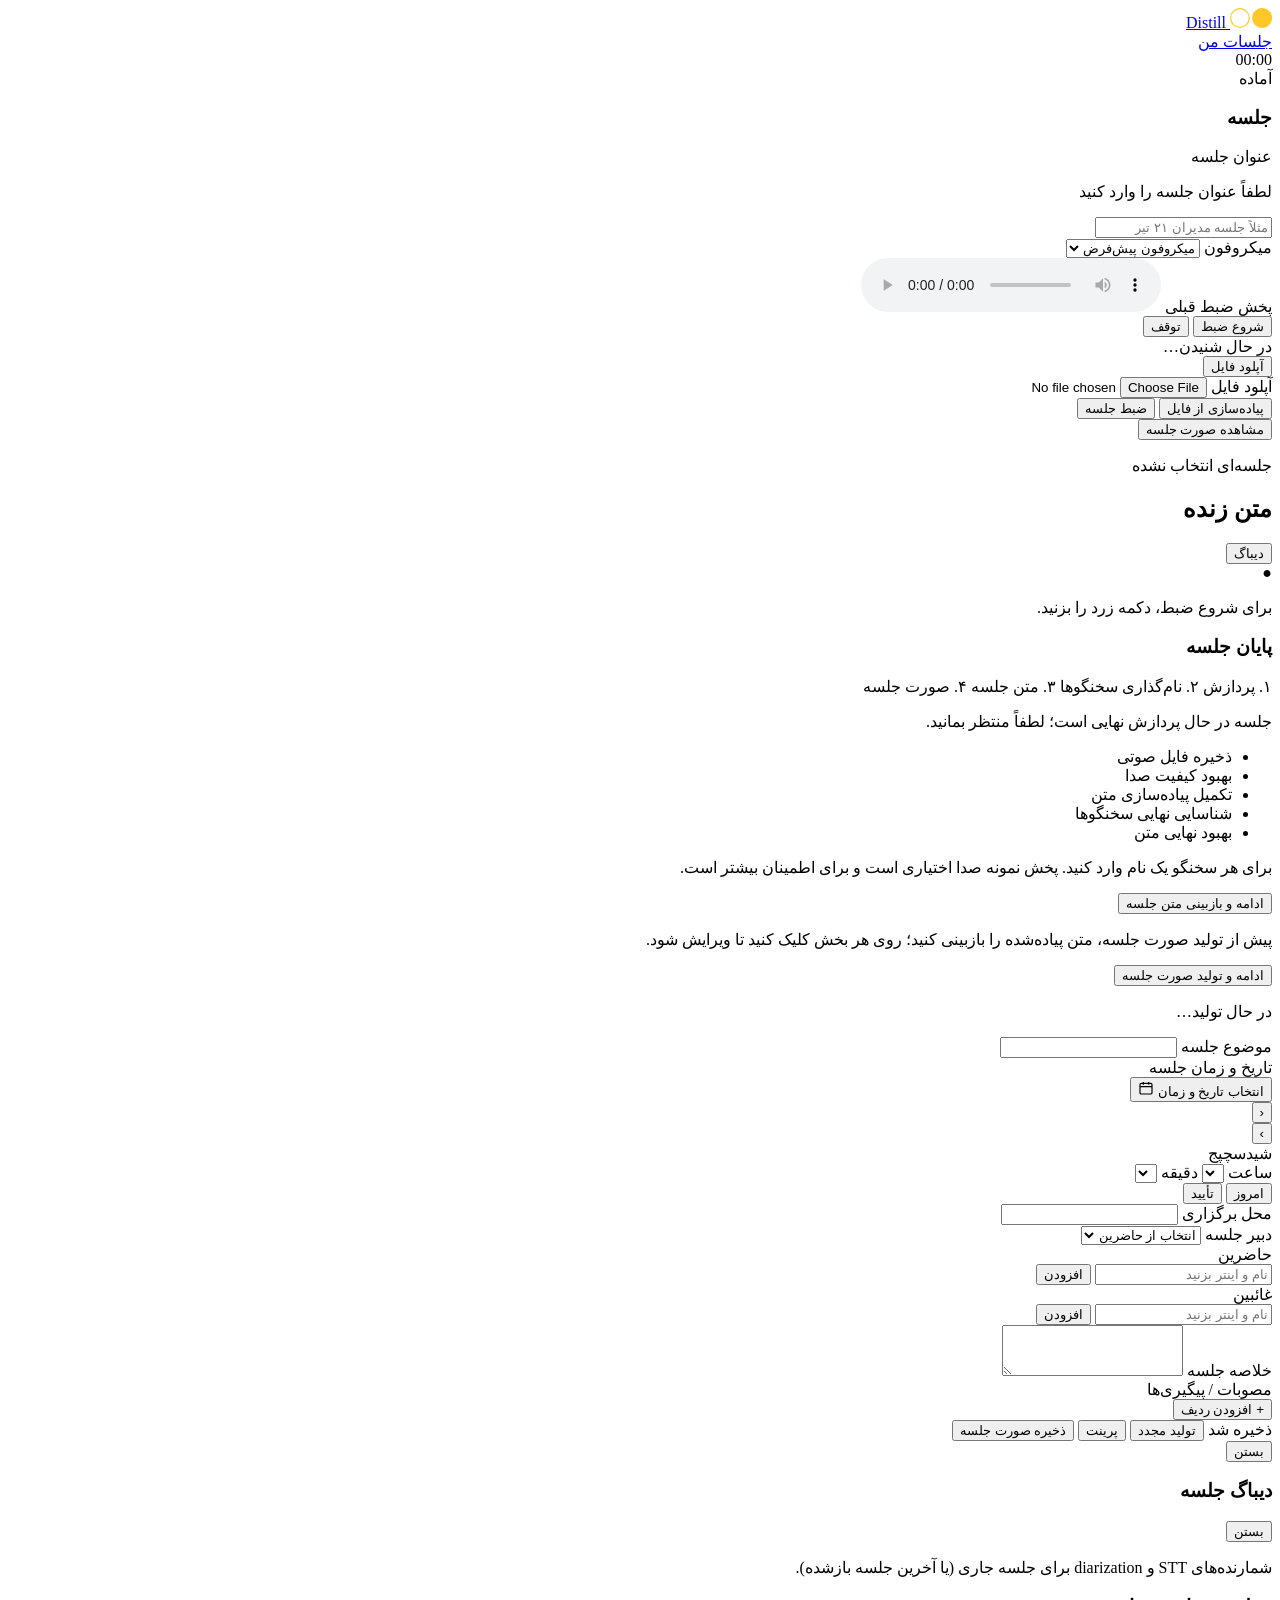
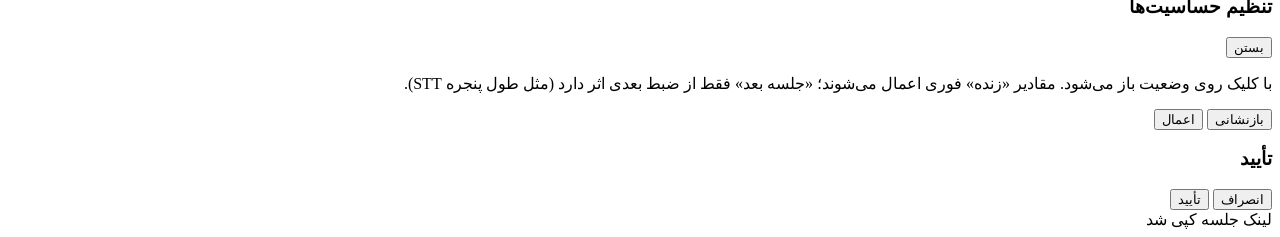
==== commit c8599bf9: "fix: UI tweaks" ====
--- a/api/web/assistant.html
+++ b/api/web/assistant.html
@@ -37,28 +37,25 @@
         Distill
       </a>
       <div class="nav-meta">
-        <div
-          id="statusChip"
-          class="nav-status"
-          title="کلیک برای تنظیم حساسیت‌ها"
-          role="button"
-          tabindex="0"
-        >
-          <span
-            id="connectionStatus"
-            class="status-dot"
-            aria-hidden="true"
-          ></span>
-          <span id="statusText">آماده</span>
-        </div>
-        <div id="recordTimer" class="nav-timer idle">00:00</div>
         <a href="/dashboard" class="linkish">جلسات من</a>
-        <div class="nav-user">
-          <span id="userName" class="nav-user-name"></span>
-          <button type="button" id="logoutBtn" class="btn btn-ghost btn-sm">
-            خروج
-          </button>
-        </div>
+        <div class="nav-session">
+          <div id="recordTimer" class="nav-timer idle">00:00</div>
+          <div
+            id="statusChip"
+            class="nav-status"
+            title="کلیک برای تنظیم حساسیت‌ها"
+            role="button"
+            tabindex="0"
+          >
+            <span
+              id="connectionStatus"
+              class="status-dot"
+              aria-hidden="true"
+            ></span>
+            <span id="statusText">آماده</span>
+          </div>
+        </div>
+        <span id="userName" class="nav-user-name"></span>
       </div>
     </nav>
 
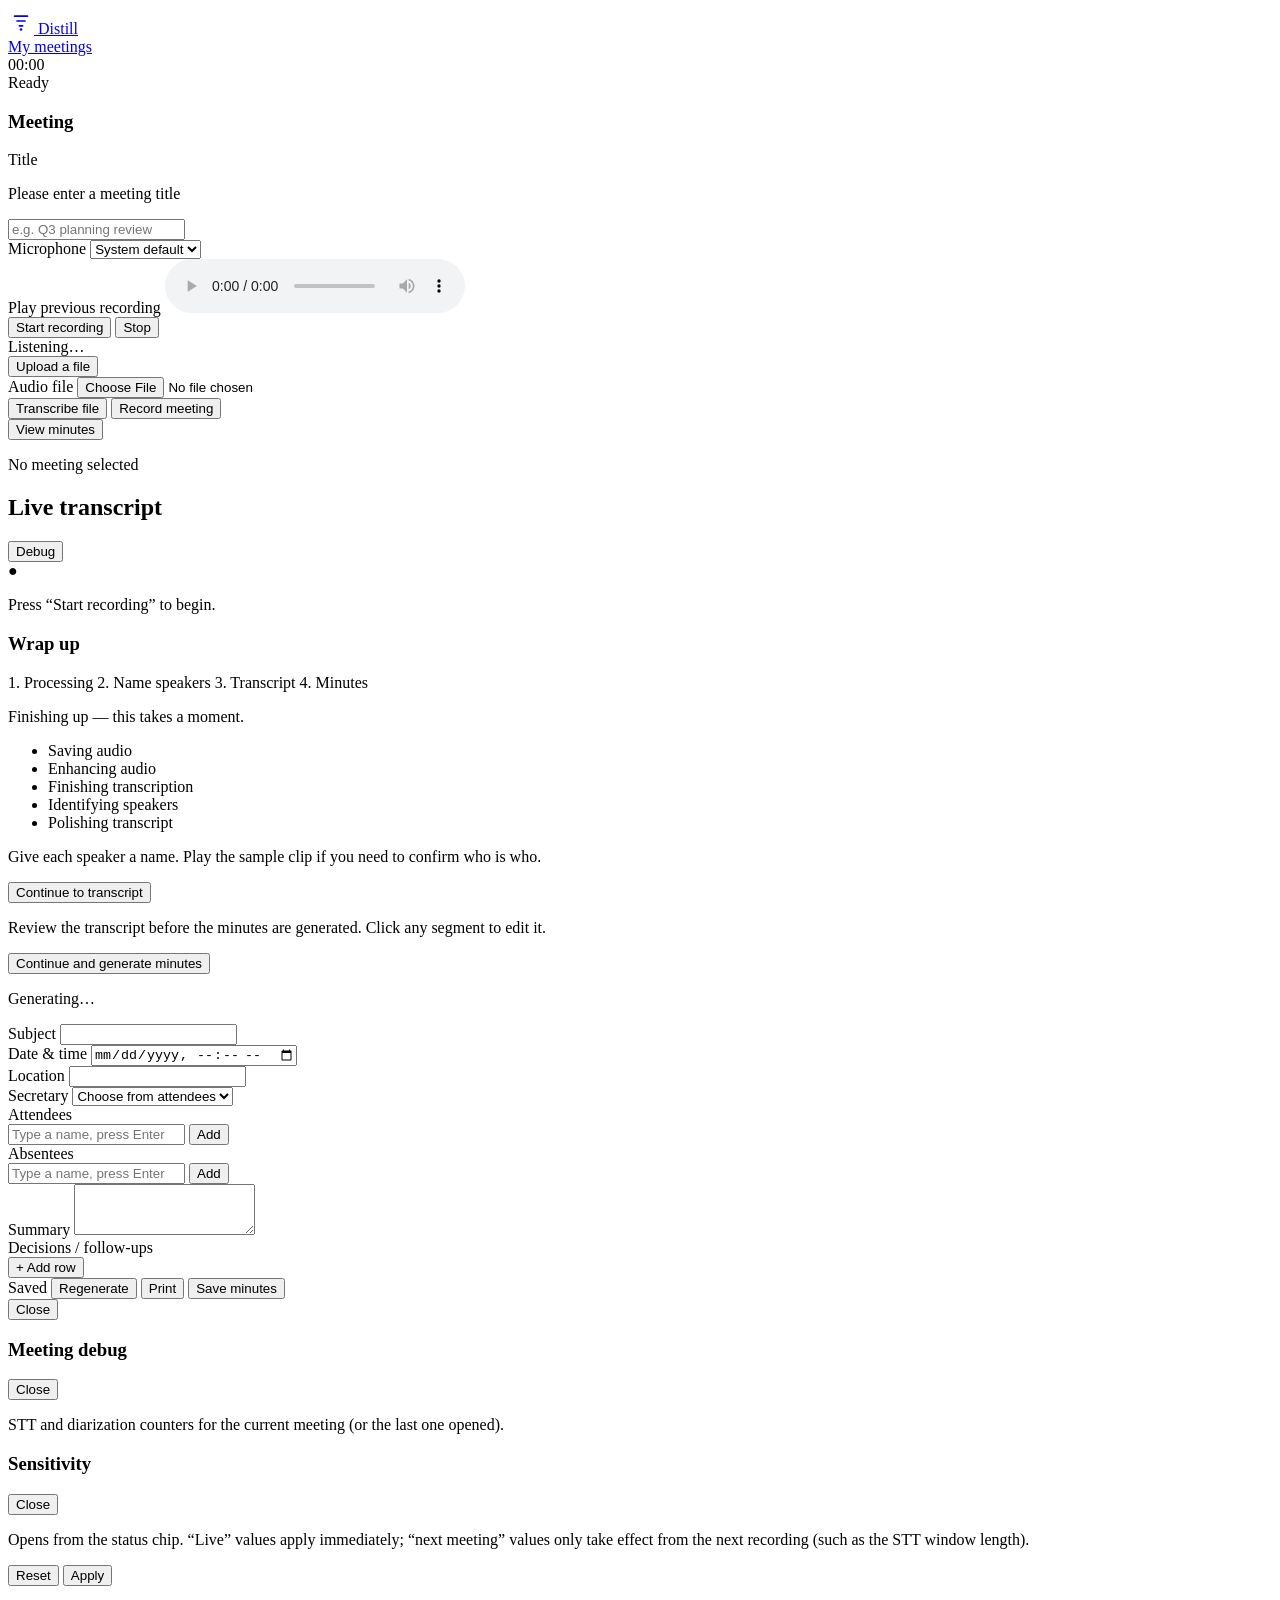
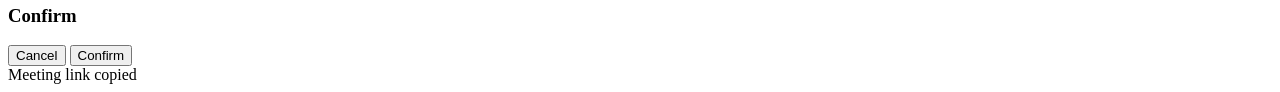
==== commit d4d628b4: "Rebrand to Distill Rename the project from Distill to Distill and remove all references to the Yar A" ====
--- a/api/web/assistant.html
+++ b/api/web/assistant.html
@@ -1,16 +1,10 @@
 <!doctype html>
-<html lang="fa" dir="rtl">
+<html lang="en" dir="ltr">
   <head>
     <meta charset="UTF-8" />
     <meta name="viewport" content="width=device-width, initial-scale=1.0" />
-    <title>Distill — داشبورد ضبط</title>
+    <title>Recorder — Distill</title>
     <link rel="icon" type="image/svg+xml" href="/logo.svg" />
-    <link rel="preconnect" href="https://fonts.googleapis.com" />
-    <link rel="preconnect" href="https://fonts.gstatic.com" crossorigin />
-    <link
-      href="https://fonts.googleapis.com/css2?family=Vazirmatn:wght@300;400;500;700;900&display=swap"
-      rel="stylesheet"
-    />
     <link rel="stylesheet" href="/styles.css" />
     <link rel="stylesheet" href="/assistant.css" />
   </head>
@@ -18,32 +12,30 @@
     <nav class="navbar">
       <a class="nav-brand" href="/">
         <svg
-          width="42"
-          height="20"
-          viewBox="0 0 36 17"
+          width="26"
+          height="26"
+          viewBox="0 0 32 32"
           fill="none"
           xmlns="http://www.w3.org/2000/svg"
           aria-hidden="true"
         >
-          <path
-            d="M8.5 0.5C12.9183 0.5 16.5 4.08172 16.5 8.5C16.5 12.9183 12.9183 16.5 8.5 16.5C4.08172 16.5 0.5 12.9183 0.5 8.5C0.5 4.08172 4.08172 0.5 8.5 0.5Z"
-            stroke="#FFC828"
-          />
-          <path
-            d="M27.5 17C32.1944 17 36 13.1944 36 8.5C36 3.80558 32.1944 0 27.5 0C22.8056 0 19 3.80558 19 8.5C19 13.1944 22.8056 17 27.5 17Z"
-            fill="#FFC828"
-          />
+          <g stroke="currentColor" stroke-width="2" stroke-linecap="round">
+            <path d="M8 10h16" />
+            <path d="M11 16h10" />
+            <path d="M14 22h4" />
+          </g>
+          <circle cx="16" cy="26.5" r="1.6" fill="currentColor" />
         </svg>
         Distill
       </a>
       <div class="nav-meta">
-        <a href="/dashboard" class="linkish">جلسات من</a>
+        <a href="/dashboard" class="linkish">My meetings</a>
         <div class="nav-session">
           <div id="recordTimer" class="nav-timer idle">00:00</div>
           <div
             id="statusChip"
             class="nav-status"
-            title="کلیک برای تنظیم حساسیت‌ها"
+            title="Click to tune sensitivity"
             role="button"
             tabindex="0"
           >
@@ -52,7 +44,7 @@
               class="status-dot"
               aria-hidden="true"
             ></span>
-            <span id="statusText">آماده</span>
+            <span id="statusText">Ready</span>
           </div>
         </div>
         <span id="userName" class="nav-user-name"></span>
@@ -61,17 +53,17 @@
 
     <main class="dashboard">
       <aside class="panel controls-panel">
-        <h3 class="panel-title">جلسه</h3>
+        <h3 class="panel-title">Meeting</h3>
 
         <div class="field">
-          <label for="meetingTitle">عنوان جلسه</label>
+          <label for="meetingTitle">Title</label>
           <p id="meetingTitleError" class="field-error hidden" role="alert">
-            لطفاً عنوان جلسه را وارد کنید
+            Please enter a meeting title
           </p>
           <input
             id="meetingTitle"
             type="text"
-            placeholder="مثلاً جلسه مدیران ۲۱ تیر"
+            placeholder="e.g. Q3 planning review"
             autocomplete="off"
             required
           />
@@ -79,15 +71,15 @@
 
         <div id="liveSource" class="source-mode">
           <div class="field">
-            <label for="audioInput">میکروفون</label>
+            <label for="audioInput">Microphone</label>
             <select id="audioInput">
-              <option value="">میکروفون پیش‌فرض</option>
+              <option value="">System default</option>
             </select>
           </div>
 
           <div class="record-block">
             <div id="recordingPlayer" class="recording-player hidden">
-              <span class="recording-player-label">پخش ضبط قبلی</span>
+              <span class="recording-player-label">Play previous recording</span>
               <audio id="recordingAudio" controls preload="metadata"></audio>
             </div>
             <div id="levelMeter" class="level-meter" aria-hidden="true">
@@ -96,23 +88,23 @@
             </div>
             <div class="btn-row">
               <button id="startBtn" class="btn btn-primary" type="button">
-                شروع ضبط
+                Start recording
               </button>
               <button id="stopBtn" class="btn btn-danger hidden" type="button">
-                توقف
-              </button>
-            </div>
-            <span id="audioLevel" class="hidden">در حال شنیدن…</span>
+                Stop
+              </button>
+            </div>
+            <span id="audioLevel" class="hidden">Listening…</span>
           </div>
 
           <button id="showUploadMode" class="source-switch" type="button">
-            آپلود فایل
+            Upload a file
           </button>
         </div>
 
         <div id="uploadSource" class="source-mode hidden">
           <div class="field">
-            <label for="uploadFile">آپلود فایل</label>
+            <label for="uploadFile">Audio file</label>
             <input
               id="uploadFile"
               type="file"
@@ -120,10 +112,10 @@
             />
           </div>
           <button id="uploadBtn" class="btn btn-ghost" type="button">
-            پیاده‌سازی از فایل
+            Transcribe file
           </button>
           <button id="showLiveMode" class="source-switch" type="button">
-            ضبط جلسه
+            Record meeting
           </button>
         </div>
 
@@ -133,23 +125,23 @@
             class="btn btn-ghost hidden"
             type="button"
           >
-            مشاهده صورت جلسه
-          </button>
-          <p id="meetingMeta" class="meta">جلسه‌ای انتخاب نشده</p>
+            View minutes
+          </button>
+          <p id="meetingMeta" class="meta">No meeting selected</p>
         </div>
       </aside>
 
       <section class="panel display-panel">
         <div class="panel-head">
-          <h2>متن زنده</h2>
+          <h2>Live transcript</h2>
           <div class="panel-head-actions">
-            <button id="debugBtn" class="linkish" type="button">دیباگ</button>
+            <button id="debugBtn" class="linkish" type="button">Debug</button>
           </div>
         </div>
         <div id="timeline" class="timeline">
           <div class="timeline-empty">
             <div class="rec-ring">●</div>
-            <p>برای شروع ضبط، دکمه زرد را بزنید.</p>
+            <p>Press “Start recording” to begin.</p>
           </div>
         </div>
       </section>
@@ -164,40 +156,40 @@
     >
       <div class="review-modal">
         <div class="review-modal-head">
-          <h3 id="reviewWizardTitle">پایان جلسه</h3>
+          <h3 id="reviewWizardTitle">Wrap up</h3>
           <div class="review-stepper">
             <span class="review-step-dot" data-step="processing"
-              >۱. پردازش</span
+              >1. Processing</span
             >
             <span class="review-step-dot" data-step="speakers"
-              >۲. نام‌گذاری سخنگوها</span
+              >2. Name speakers</span
             >
             <span class="review-step-dot" data-step="transcript"
-              >۳. متن جلسه</span
+              >3. Transcript</span
             >
             <span class="review-step-dot" data-step="minutes"
-              >۴. صورت جلسه</span
+              >4. Minutes</span
             >
           </div>
         </div>
 
         <div id="reviewStepProcessing" class="review-step">
           <p class="review-hint">
-            جلسه در حال پردازش نهایی است؛ لطفاً منتظر بمانید.
+            Finishing up — this takes a moment.
           </p>
           <ul id="processingPhaseList" class="processing-phase-list">
-            <li data-phase="save_audio">ذخیره فایل صوتی</li>
-            <li data-phase="enhance_audio">بهبود کیفیت صدا</li>
-            <li data-phase="flush_stt">تکمیل پیاده‌سازی متن</li>
-            <li data-phase="diarize">شناسایی نهایی سخنگوها</li>
-            <li data-phase="review">بهبود نهایی متن</li>
+            <li data-phase="save_audio">Saving audio</li>
+            <li data-phase="enhance_audio">Enhancing audio</li>
+            <li data-phase="flush_stt">Finishing transcription</li>
+            <li data-phase="diarize">Identifying speakers</li>
+            <li data-phase="review">Polishing transcript</li>
           </ul>
         </div>
 
         <div id="reviewStepSpeakers" class="review-step">
           <p class="review-hint">
-            برای هر سخنگو یک نام وارد کنید. پخش نمونه صدا اختیاری است و برای
-            اطمینان بیشتر است.
+            Give each speaker a name. Play the sample clip if you need to
+            confirm who is who.
           </p>
           <div id="speakerNamingList" class="speaker-naming-list"></div>
           <div class="review-step-actions">
@@ -207,15 +199,15 @@
               type="button"
               aria-disabled="true"
             >
-              ادامه و بازبینی متن جلسه
+              Continue to transcript
             </button>
           </div>
         </div>
 
         <div id="reviewStepTranscript" class="review-step">
           <p class="review-hint">
-            پیش از تولید صورت جلسه، متن پیاده‌شده را بازبینی کنید؛ روی هر بخش
-            کلیک کنید تا ویرایش شود.
+            Review the transcript before the minutes are generated. Click any
+            segment to edit it.
           </p>
           <div id="transcriptReviewList" class="transcript-review-list"></div>
           <div class="review-step-actions">
@@ -224,129 +216,46 @@
               class="btn btn-primary"
               type="button"
             >
-              ادامه و تولید صورت جلسه
+              Continue and generate minutes
             </button>
           </div>
         </div>
 
         <div id="reviewStepMinutes" class="review-step">
           <div id="minutesLoading" class="review-loading">
-            <p>در حال تولید…</p>
+            <p>Generating…</p>
           </div>
           <form id="minutesForm" class="minutes-form hidden">
             <div class="minutes-grid">
               <div class="minutes-field">
-                <label for="minutesSubject">موضوع جلسه</label>
+                <label for="minutesSubject">Subject</label>
                 <input id="minutesSubject" type="text" autocomplete="off" />
               </div>
               <div class="minutes-field">
-                <label for="minutesDate">تاریخ و زمان جلسه</label>
-                <div class="jalali-picker" id="minutesDatePicker">
-                  <button
-                    type="button"
-                    id="minutesDate"
-                    class="jalali-picker-trigger"
-                    aria-haspopup="dialog"
-                    aria-expanded="false"
-                  >
-                    <span
-                      id="minutesDateLabel"
-                      class="jalali-picker-label is-placeholder"
-                      >انتخاب تاریخ و زمان</span
-                    >
-                    <svg
-                      class="jalali-picker-icon"
-                      viewBox="0 0 24 24"
-                      width="16"
-                      height="16"
-                      aria-hidden="true"
-                      fill="none"
-                      stroke="currentColor"
-                      stroke-width="1.8"
-                    >
-                      <rect x="3" y="5" width="18" height="16" rx="2" />
-                      <path d="M3 10h18M8 3v4M16 3v4" />
-                    </svg>
-                  </button>
-                  <div
-                    id="minutesDatePopover"
-                    class="jalali-popover hidden"
-                    role="dialog"
-                    aria-label="انتخاب تاریخ و زمان شمسی"
-                  >
-                    <div class="jalali-popover-head">
-                      <button
-                        type="button"
-                        class="jalali-nav-btn"
-                        data-jalali-nav="prev"
-                        aria-label="ماه قبل"
-                      >
-                        ‹
-                      </button>
-                      <div
-                        class="jalali-month-label"
-                        id="jalaliMonthLabel"
-                      ></div>
-                      <button
-                        type="button"
-                        class="jalali-nav-btn"
-                        data-jalali-nav="next"
-                        aria-label="ماه بعد"
-                      >
-                        ›
-                      </button>
-                    </div>
-                    <div class="jalali-weekdays">
-                      <span>ش</span><span>ی</span><span>د</span><span>س</span
-                      ><span>چ</span><span>پ</span><span>ج</span>
-                    </div>
-                    <div class="jalali-days" id="jalaliDays"></div>
-                    <div class="jalali-time-row">
-                      <label>
-                        ساعت
-                        <select id="jalaliHour"></select>
-                      </label>
-                      <label>
-                        دقیقه
-                        <select id="jalaliMinute"></select>
-                      </label>
-                    </div>
-                    <div class="jalali-popover-actions">
-                      <button type="button" class="linkish" id="jalaliTodayBtn">
-                        امروز
-                      </button>
-                      <button
-                        type="button"
-                        class="btn btn-primary jalali-confirm-btn"
-                        id="jalaliConfirmBtn"
-                      >
-                        تأیید
-                      </button>
-                    </div>
-                  </div>
-                </div>
+                <label for="minutesDate">Date &amp; time</label>
+                <input id="minutesDate" type="datetime-local" />
               </div>
               <div class="minutes-field">
-                <label for="minutesLocation">محل برگزاری</label>
+                <label for="minutesLocation">Location</label>
                 <input id="minutesLocation" type="text" autocomplete="off" />
               </div>
               <div class="minutes-field">
-                <label for="minutesSecretary">دبیر جلسه</label>
+                <label for="minutesSecretary">Secretary</label>
                 <select id="minutesSecretary">
-                  <option value="">انتخاب از حاضرین</option>
+                  <option value="">Choose from attendees</option>
                 </select>
               </div>
             </div>
 
             <div class="minutes-grid">
               <div class="minutes-field minutes-chip-field">
-                <label>حاضرین</label>
+                <label>Attendees</label>
                 <div id="minutesAttendeesList" class="minutes-chip-list"></div>
                 <div class="minutes-chip-add">
                   <input
                     id="minutesAttendeesInput"
                     type="text"
-                    placeholder="نام و اینتر بزنید"
+                    placeholder="Type a name, press Enter"
                     autocomplete="off"
                   />
                   <button
@@ -354,18 +263,18 @@
                     class="btn btn-ghost"
                     type="button"
                   >
-                    افزودن
+                    Add
                   </button>
                 </div>
               </div>
               <div class="minutes-field minutes-chip-field">
-                <label>غائبین</label>
+                <label>Absentees</label>
                 <div id="minutesAbsenteesList" class="minutes-chip-list"></div>
                 <div class="minutes-chip-add">
                   <input
                     id="minutesAbsenteesInput"
                     type="text"
-                    placeholder="نام و اینتر بزنید"
+                    placeholder="Type a name, press Enter"
                     autocomplete="off"
                   />
                   <button
@@ -373,45 +282,45 @@
                     class="btn btn-ghost"
                     type="button"
                   >
-                    افزودن
+                    Add
                   </button>
                 </div>
               </div>
             </div>
 
             <div class="minutes-field">
-              <label for="minutesSummary">خلاصه جلسه</label>
+              <label for="minutesSummary">Summary</label>
               <textarea id="minutesSummary" rows="3"></textarea>
             </div>
 
             <div class="minutes-field">
-              <label>مصوبات / پیگیری‌ها</label>
+              <label>Decisions / follow-ups</label>
               <div id="minutesDecisions" class="minutes-decisions-table"></div>
               <button
                 id="minutesAddDecisionBtn"
                 class="btn btn-ghost minutes-add-decision"
                 type="button"
               >
-                + افزودن ردیف
+                + Add row
               </button>
             </div>
 
             <div class="minutes-form-actions">
               <span id="minutesSaveStatus" class="minutes-save-status hidden"
-                >ذخیره شد</span
+                >Saved</span
               >
               <button
                 id="minutesRegenerateBtn"
                 class="btn btn-ghost"
                 type="button"
               >
-                تولید مجدد
+                Regenerate
               </button>
               <button id="minutesPrintBtn" class="btn btn-ghost" type="button">
-                پرینت
+                Print
               </button>
               <button id="minutesSaveBtn" class="btn btn-primary" type="button">
-                ذخیره صورت جلسه
+                Save minutes
               </button>
             </div>
           </form>
@@ -419,7 +328,7 @@
 
         <div id="reviewWizardFoot" class="review-step-actions hidden">
           <button id="closeReviewWizardBtn" class="linkish" type="button">
-            بستن
+            Close
           </button>
         </div>
       </div>
@@ -434,11 +343,12 @@
     >
       <div class="tuning-panel">
         <div class="tuning-head">
-          <h3 id="debugTitle">دیباگ جلسه</h3>
-          <button id="closeDebugBtn" class="linkish" type="button">بستن</button>
+          <h3 id="debugTitle">Meeting debug</h3>
+          <button id="closeDebugBtn" class="linkish" type="button">Close</button>
         </div>
         <p class="tuning-note">
-          شمارنده‌های STT و diarization برای جلسه جاری (یا آخرین جلسه بازشده).
+          STT and diarization counters for the current meeting (or the last one
+          opened).
         </p>
         <div id="debugBody"></div>
       </div>
@@ -453,22 +363,23 @@
     >
       <div class="tuning-panel">
         <div class="tuning-head">
-          <h3 id="tuningTitle">تنظیم حساسیت‌ها</h3>
+          <h3 id="tuningTitle">Sensitivity</h3>
           <button id="closeTuningBtn" class="linkish" type="button">
-            بستن
+            Close
           </button>
         </div>
         <p class="tuning-note">
-          با کلیک روی وضعیت باز می‌شود. مقادیر «زنده» فوری اعمال می‌شوند؛ «جلسه
-          بعد» فقط از ضبط بعدی اثر دارد (مثل طول پنجره STT).
+          Opens from the status chip. “Live” values apply immediately; “next
+          meeting” values only take effect from the next recording (such as the
+          STT window length).
         </p>
         <div id="tuningFields"></div>
         <div class="tuning-actions">
           <button id="resetTuningBtn" class="btn btn-ghost" type="button">
-            بازنشانی
+            Reset
           </button>
           <button id="saveTuningBtn" class="btn btn-primary" type="button">
-            اعمال
+            Apply
           </button>
         </div>
       </div>
@@ -482,14 +393,14 @@
       aria-labelledby="confirmTitle"
     >
       <div class="confirm-panel">
-        <h3 id="confirmTitle">تأیید</h3>
+        <h3 id="confirmTitle">Confirm</h3>
         <p id="confirmMessage" class="confirm-message"></p>
         <div class="confirm-actions">
           <button id="confirmCancelBtn" class="btn btn-ghost" type="button">
-            انصراف
+            Cancel
           </button>
           <button id="confirmOkBtn" class="btn btn-danger" type="button">
-            تأیید
+            Confirm
           </button>
         </div>
       </div>
@@ -503,9 +414,12 @@
       aria-atomic="true"
     >
       <span class="copy-toast-dot" aria-hidden="true"></span>
-      <span id="copyToastText">لینک جلسه کپی شد</span>
+      <span id="copyToastText">Meeting link copied</span>
     </div>
 
-    <script src="/meeting.js?v=print-no-done-col"></script>
+    <script src="/auth.js"></script>
+    <script src="/shared.js"></script>
+    <script src="/minutes-print.js"></script>
+    <script src="/meeting.js"></script>
   </body>
 </html>
